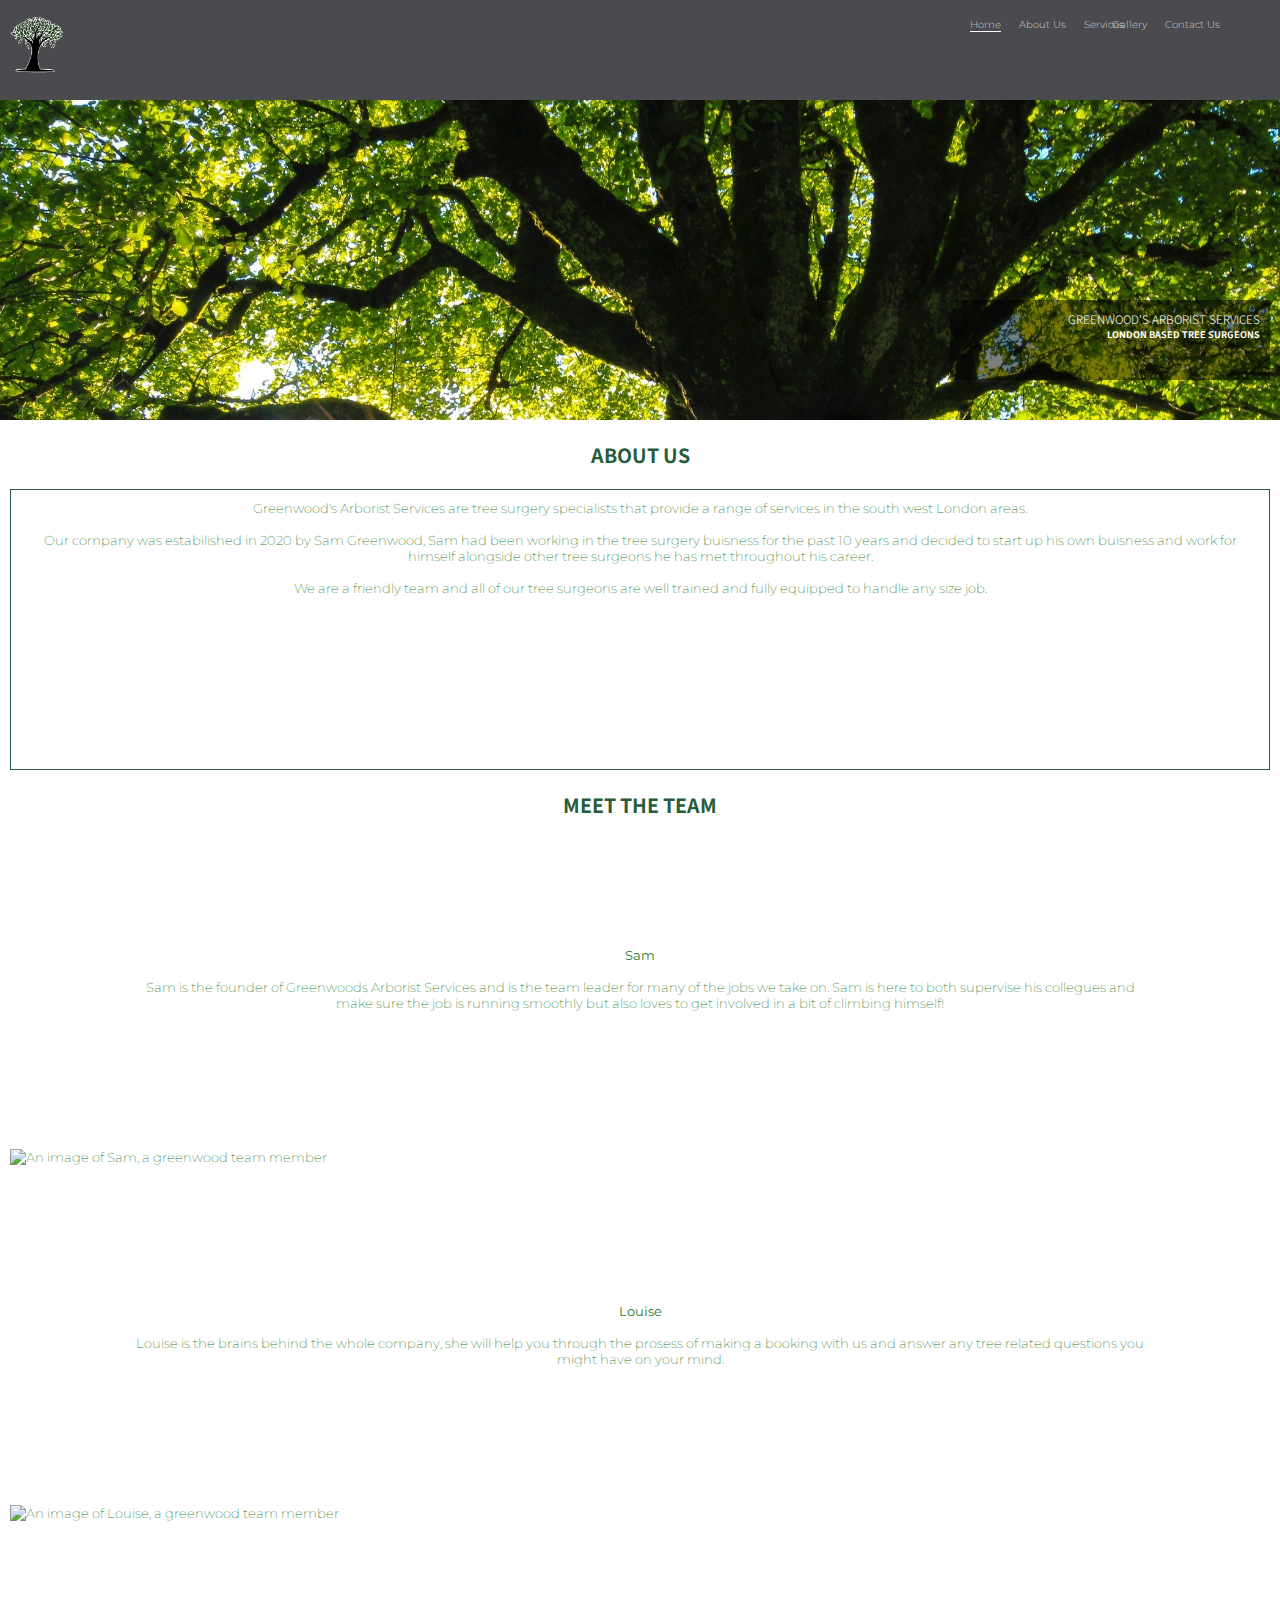
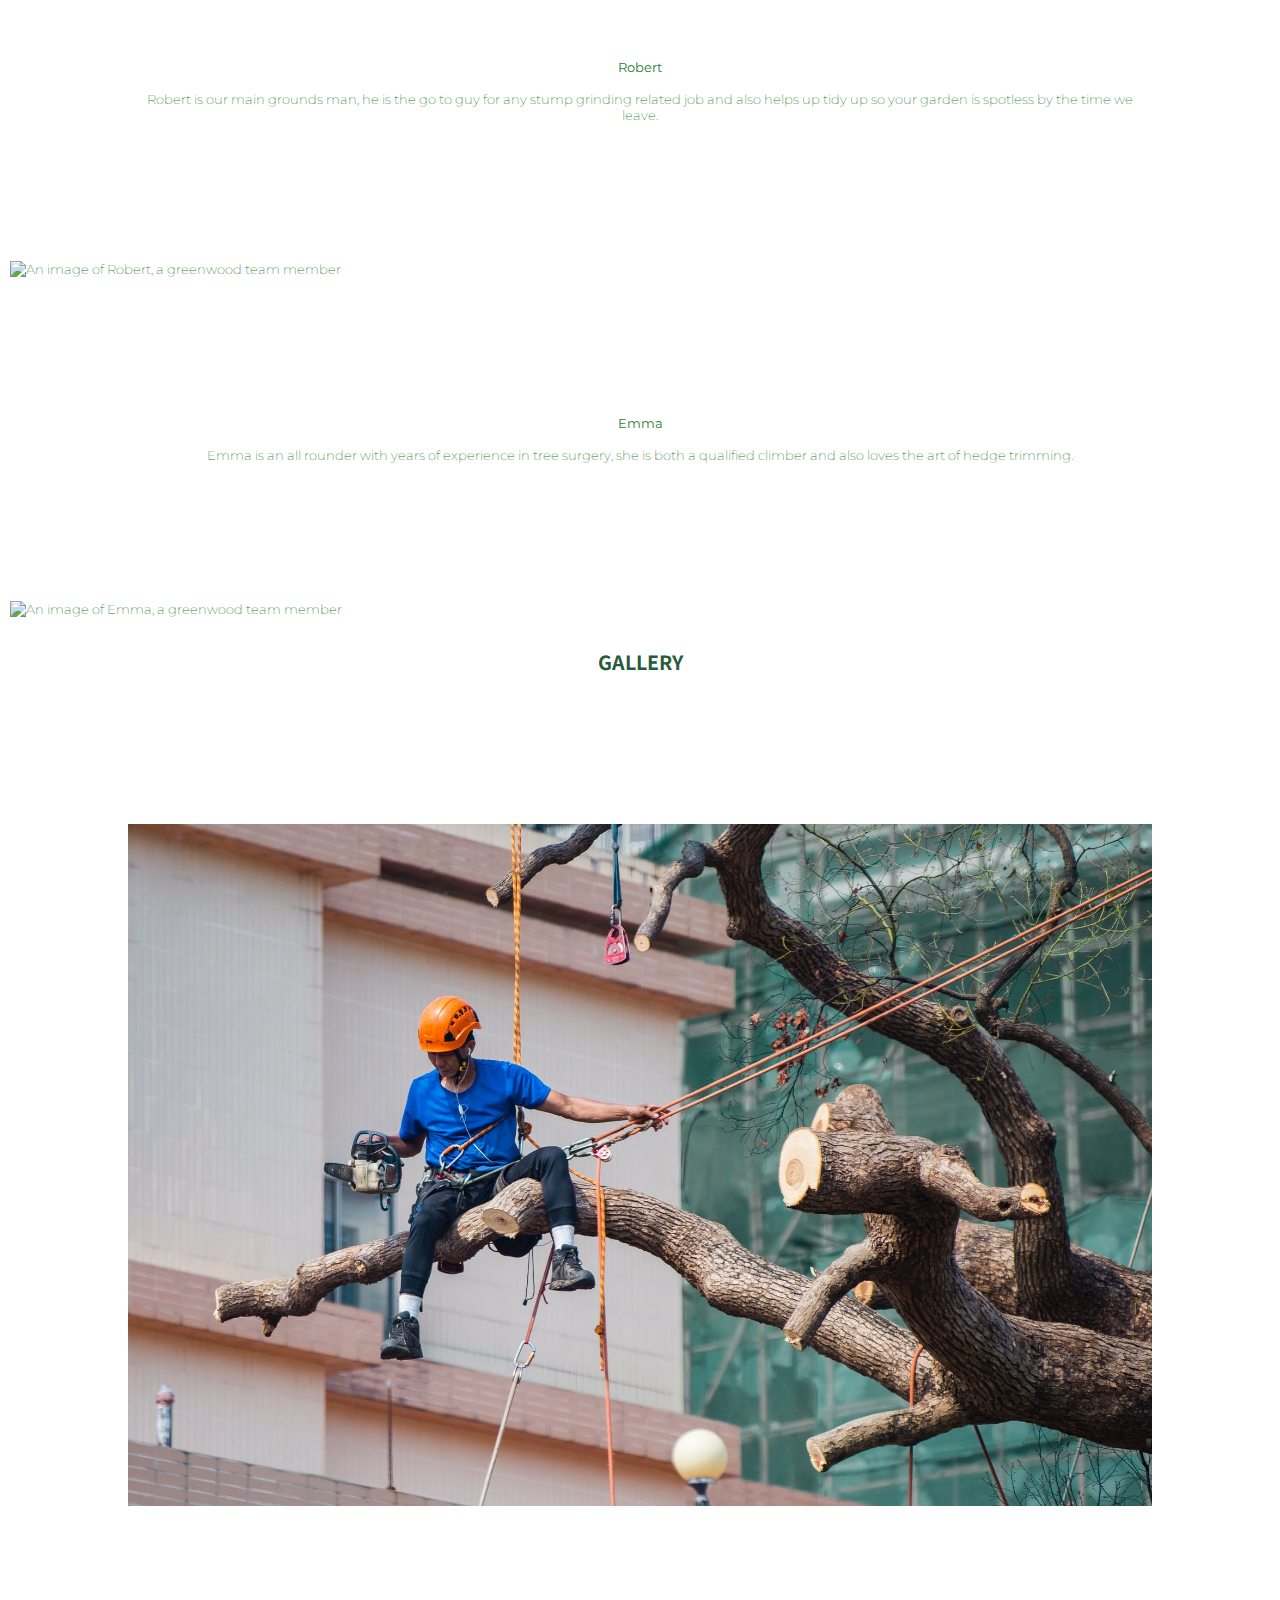
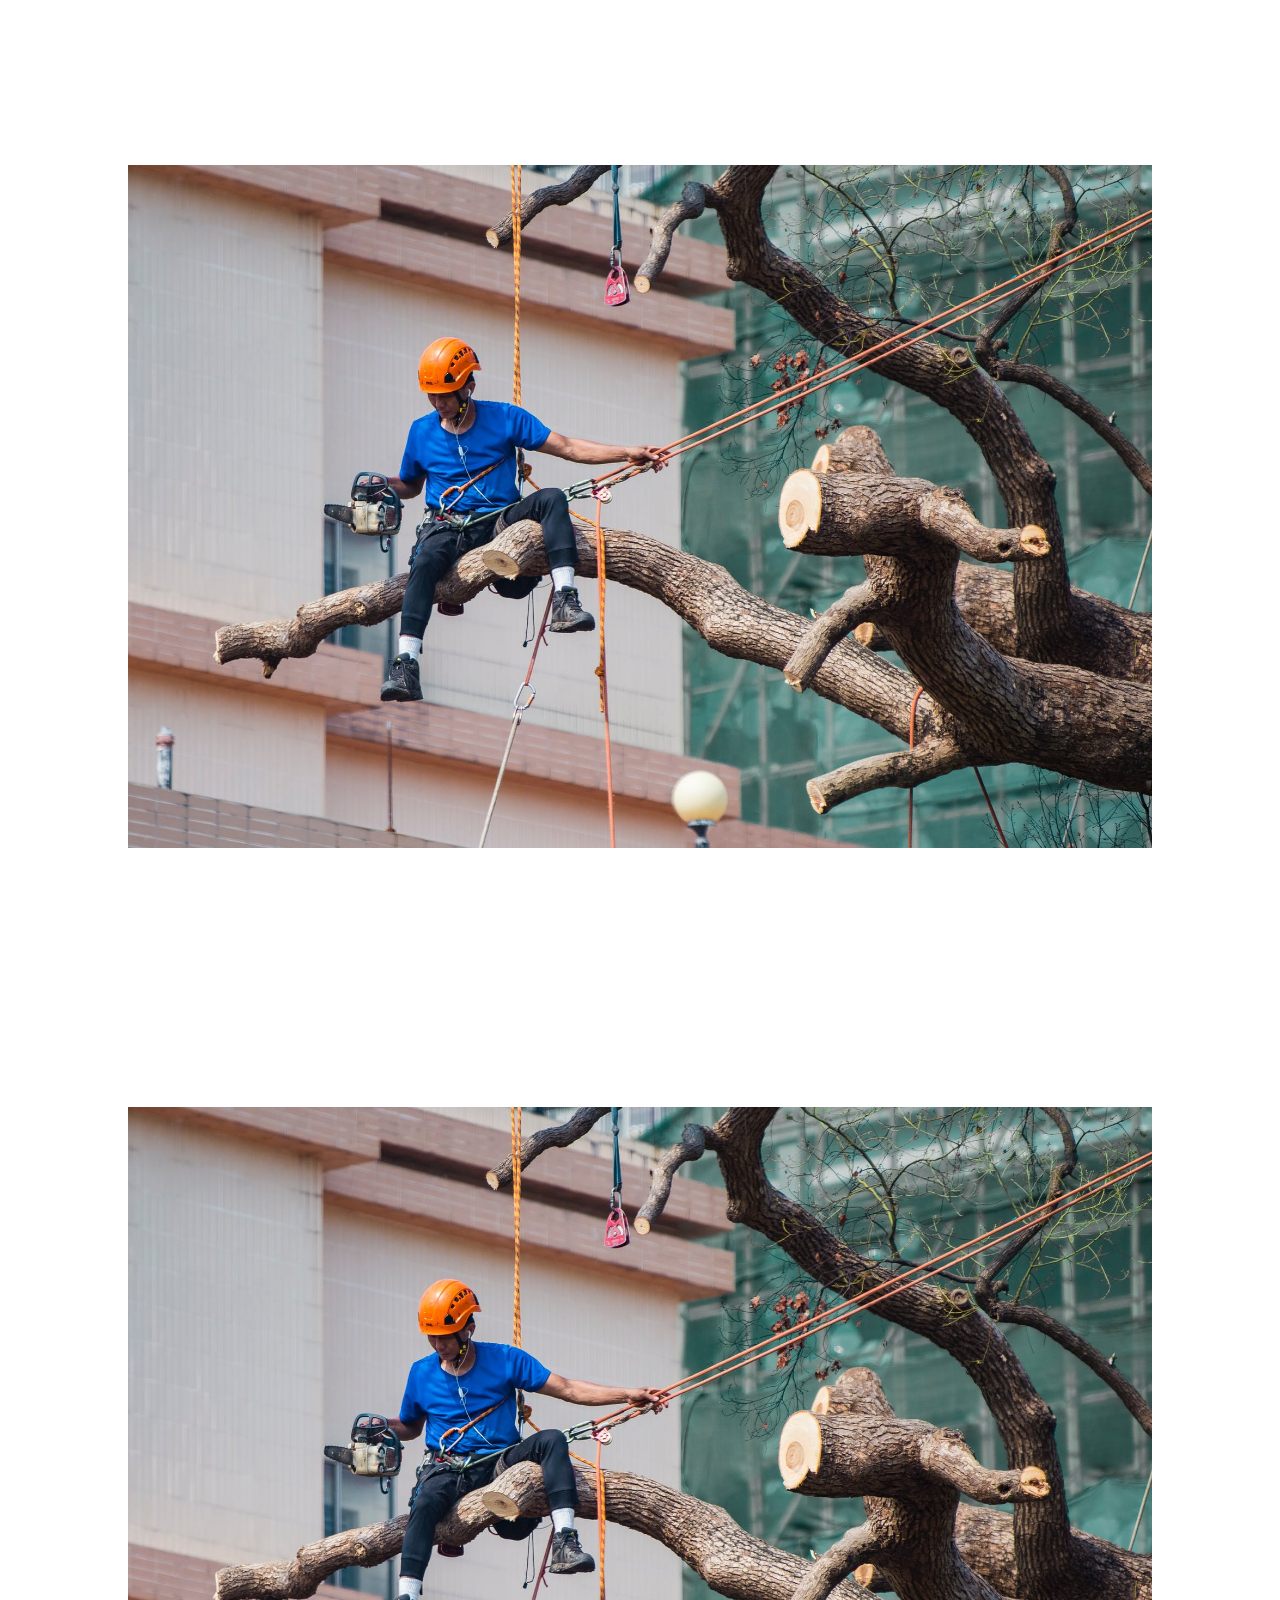
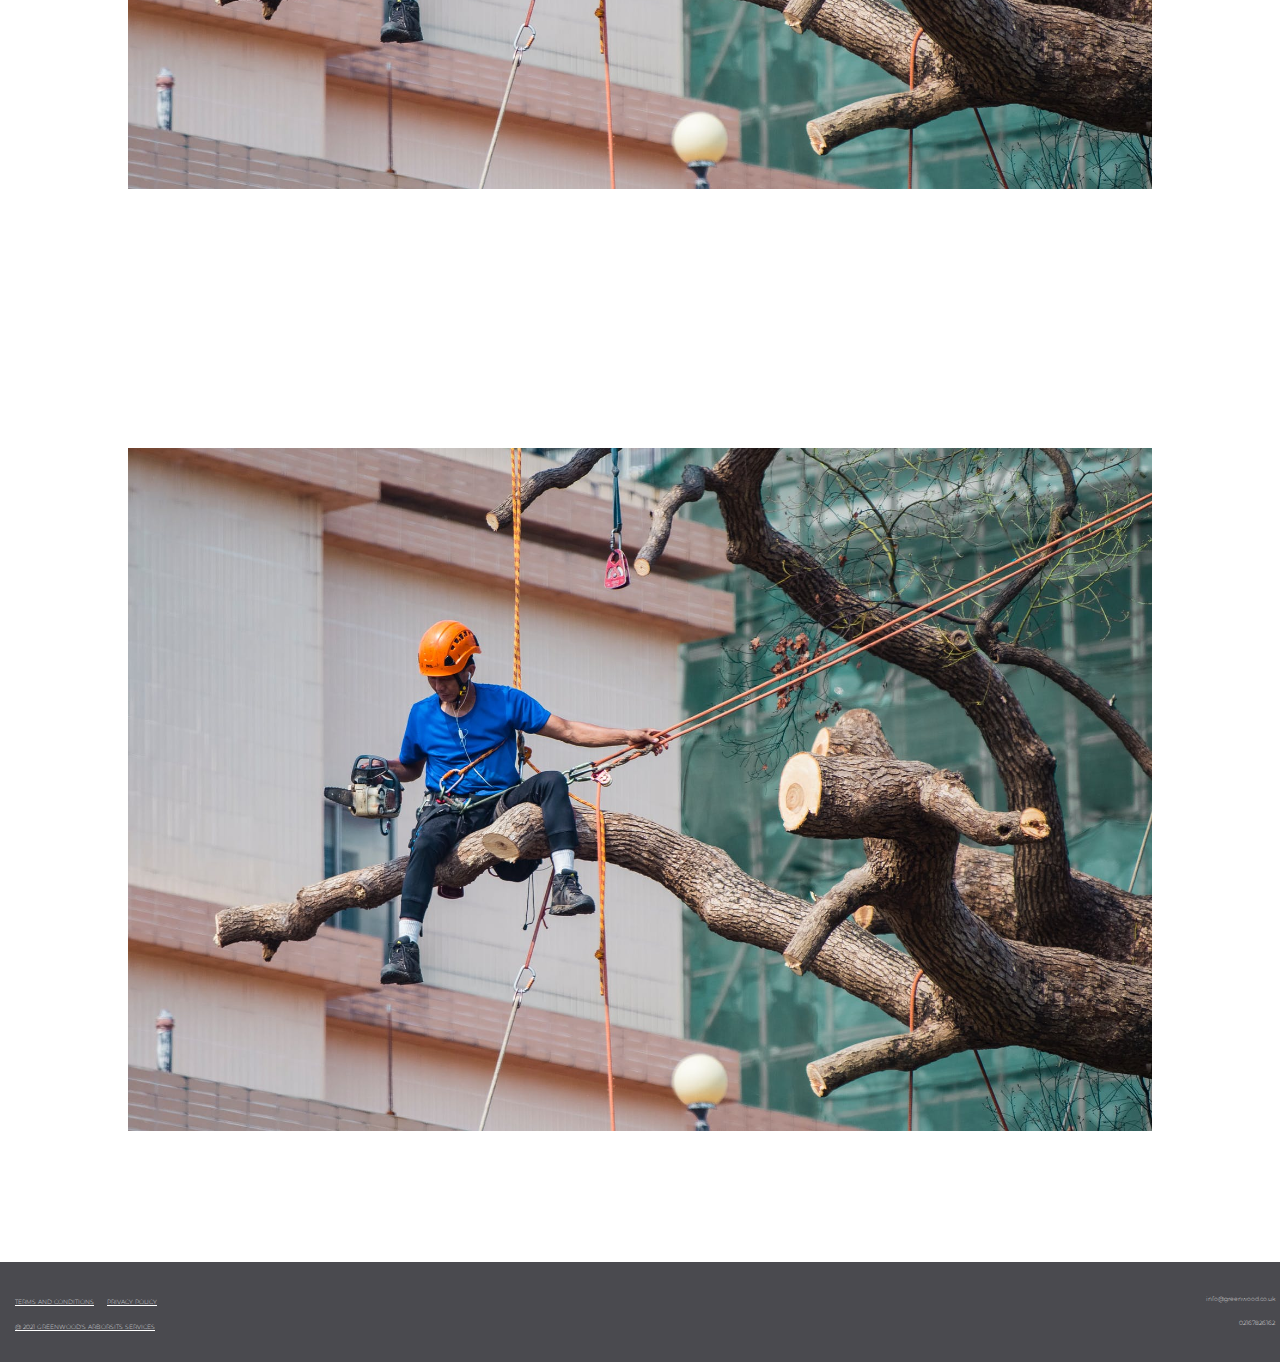
==== index.html @ 997e7e8b "Add team members paragraphs" ====
<!DOCTYPE html>
<html lang="en">

<head>
    <meta charset="UTF-8">
    <meta http-equiv="X-UA-Compatible" content="IE=edge">
    <meta name="viewport" content="width=device-width, initial-scale=1.0">
    <meta name="description" content="Greenwood's arborist services, London based tree surgeons">
    <meta name="keywords" content="Greenwood's arborist services, Tree surgeons, London, England">

    <link rel="stylesheet" href="assets/css/style.css">
    <title>Greenwood's Arborist Services</title>
</head>

<body>

    <header>

        <a href="index.html">
            <img id="logo" src="assets/images/greenwood-logo.png" alt="Greenwood's Arborist Services Logo">
            </a>
    
            <nav>
                <ul>
                    <li>
                        <a href="index.html" class="active"> Home </a>
                    </li>
                    <li>
                        <a href="#about"> About Us </a>
                    </li>
                    <li>
                        <a href="services.html"> Services </a>
                    </li>
                    <li class="line-two">
                        <a href="#gallery"> Gallery </a>
                    </li>
                    <li class="line-two">
                        <a href="contact-us.html"> Contact Us </a>
                    </li>
                </ul>
            </nav>

    </header>
        
    <section id="main-tree-outer">
        
        <div id="main-tree"></div>
           
        <div id="cover-text">
            <h2>Greenwood's Arborist Services</h2>
             <h3>London Based Tree Surgeons</h3>
         </div>
            
    </section>
    
    <section id="about">
        <h2>About Us</h2>
        <div id="about-us">
            <p> 
                Greenwood's Arborist Services are tree surgery specialists that 
                provide a range of services in the south west London areas.
                <br>
                <br>
                Our company was estabilished in 2020 by Sam Greenwood, Sam had been 
                working in the tree surgery buisness for the past 10 years and decided to 
                start up his own buisness and work for himself alongside other tree surgeons 
                he has met throughout his career.
                <br>
                <br>
                We are a friendly team and all of our tree surgeons are well trained and 
                fully equipped to handle any size job.
            </p>
            <p>
                <iframe src="https://www.google.com/maps/embed?pb=!1m18!1m12!1m3!1d79558.65591680276!2d-0.36137773765923076!3d51.45433745845295!2m3!1f0!2f0!3f0!3m2!1i1024!2i768!4f13.1!3m3!1m2!1s0x48760b88237c5027%3A0xa9a7de1ab1d56e58!2sRichmond!5e0!3m2!1sen!2suk!4v1626288056469!5m2!1sen!2suk" 
                 height="150" style="border:0;" allowfullscreen="" loading="lazy"></iframe>
            </p>
 
        </div>
    </section>

    <section id="meet-the-team">

        <h2> Meet The Team</h2>

        <div id="sam"> 

            <p> <strong>Sam</strong>
                <br>
                <br>
                Sam is the founder of Greenwoods Arborist Services and is the team leader
                for many of the jobs we take on. Sam is here to both supervise his collegues 
                and make sure the job is running smoothly but also loves to get involved in 
                a bit of climbing himself! </p>
                
                <img src="assets/images/sam.jpg" alt="An image of Sam, a greenwood team member">
        </div>

        <div id="louise"> 

            <p><strong>Louise</strong>
                <br>
                <br>
                Louise is the brains behind the whole company, she will help you through the 
                prosess of making a booking with us and answer any tree related questions you 
                might have on your mind.
            </p> 
                
                <img src="assets/images/louise.jpg" alt="An image of Louise, a greenwood team member">
        </div>

        <div id="robert"> 

            <p> <strong>Robert</strong>
                <br>
                <br>
                Robert is our main grounds man, he is the go to guy for any stump grinding related job 
                and also helps up tidy up so your garden is spotless by the time we leave.
             </p>

             <img src="assets/images/robert.jpg" alt="An image of Robert, a greenwood team member">
        </div>

        <div id="emma"> 

            <p> <strong>Emma</strong>
                <br>
                <br>
                Emma is an all rounder with years of experience in tree surgery,
                she is both a qualified climber and also loves the art 
                of hedge trimming.
            </p> 
                
                <img src="assets/images/emma.jpg" alt="An image of Emma, a greenwood team member">
        </div>
       
    </section>

    <section id="gallery">
         
        <h2> Gallery </h2>

        <div>
            <img src="assets/images/tree-surgeon-1.jpeg" alt="Image of .....">
        </div>

        <div>
            <img src="assets/images/tree-surgeon-1.jpeg" alt="Image of .....">
        </div>

        <div>
            <img src="assets/images/tree-surgeon-1.jpeg" alt="Image of .....">
        </div>

        <div>
            <img src="assets/images/tree-surgeon-1.jpeg" alt="Image of .....">
        </div>
        
    </section>

    <footer>
        <div id="docs">

            <ul>
                <li>
                    <a href="#" target="_blank" rel="noopener" aria-label="See our terms and 
                    conditions (opens in new tab)">TERMS AND CONDITIONS</a>
                </li>
    
                <li> 
                    <a href="#" target="_blank" rel="noopener" aria-label="See our terms and 
                    conditions (opens in new tab)">PRIVACY POLICY</a>
                </li>
            </ul>
<br>
            <ul>
                <li>
                    <a href="#" target="_blank" rel="noopener" aria-label="See our terms and 
                    conditions (opens in new tab)">@ 2021 GREENWOOD'S ARBORSITS SERVICES</a>
                </li>
            </ul>

        </div>

        <div id="f-contact">
           
            <p id="femail"><i class="far fa-envelope"></i>info@greenwood.co.uk</p>
            <br>
            <br>
            <p id="fnumber"><i class="fas fa-phone-alt"></i>02167826162</p>

        </div>
        
    </footer>
 
    <!-- font awesome script -->
    <script src="https://kit.fontawesome.com/b62f6ec01c.js" crossorigin="anonymous"></script>
    
</body>
</html>
---- assets/css/style.css ----
@import url('https://fonts.googleapis.com/css2?family=Montserrat&family=Noto+Sans+KR:wght@300&display=swap');

* {
    margin: 0;
    padding: 0;
    border: none;
}

header {
    height: 100px;
    background-color: #4a4a4f;
}

body {
    font-family: 'Montserrat', sans-serif;
    font-weight: 200;
    color: #2C7E32;
    font-size: small;
}

/* headings and logo */

h1, h2 {
    font-family: 'Noto Sans KR', sans-serif;
    color: #275c3b;
    text-transform: uppercase;
}

#logo {
    float: left;
    height: 60px;
    margin: 0;
    padding: 15px 0px 15px 10px;
}

/* navagation links */

nav ul {
    list-style: none;
    text-align: right;
    padding-right: 30px;
    margin: 0;
}

nav li {
    font-size: x-small;
    line-height: 50px;
    height: 50px;
    display: inline-block;
    margin-left: 15px;
}

.line-two {
    position:relative;
    right:30px;
}

nav a {
    text-decoration: none;
    color: white;
}

nav a:hover {
    border-bottom: 1px solid  #fafafa;
}

.active {
    border-bottom: 1px solid #fafafa;
}

/* Main tree image */


#main-tree-outer {
    height: 320px;
    width: 100%;
    overflow: hidden;
    position: relative;
}

#cover-text, #cover-text h2 {
    color: white;
    font-weight: 300;
}

#main-tree {
    height: 320px;
    width: 100%;
    background: url('../images/home-page.jpg') center center / cover no-repeat fixed;
}

#cover-text {
    font-size: 60%;
    font-family: 'Noto Sans KR', sans-serif;
    text-transform: uppercase;
    font-weight: 300;
    text-align: right;

    width: 300px;
    height: 60px;

    padding: 10px;

    background:rgba(0,0,0, 0.5);

    bottom: 40px;
    right: 10px;

    position:absolute;
}

/* About us */

#about h2 {
    text-align: center;
    margin:20px;
}

#about-us{
    border: 1px solid #275c3b;
    padding: 10px;
    margin: 10px;
}

#about-us p {
    text-align: center;
}

#about-us img {
    margin: 50px;
}

#about-us iframe {
    width: 90%;
    padding-top: 10px;
}

/* Meet the team */

#meet-the-team h2 {
    text-align: center;
    margin-top: 20px;
}

#meet-the-team img {
    width: 80%;
    margin: 10px;
}

#meet-the-team p {
    width: 80%;
    margin: 10%;
    text-align: center;
}

/* Gallery */

#gallery h2 {
    text-align: center;
    margin: 20px;
}

#gallery img{
    width: 80%;
    margin: 10%;
}

/* services */

#services h2 {
    text-align: center;
    margin:50px;
}

#services img {
    width: 80%;
    margin: 10%;
}

#services p {
    width: 80%;
    margin: 10%;
    text-align: center;
}

.service {
    border-bottom: 1px solid #275c3b;
}

.service strong {
    color: #275c3b;
}

/* Contact Us */

#contact-us {
    text-align: center;
    width: 80%;
    margin: 10%;
}

#contact-us h2 {
    text-align: center;
    margin:50px;
}

#contact-info {
    border: 1px solid  #275c3b;
    padding: 20px 10px;
    margin: 30px;
    text-align: left;
}


/* Form */

#form {
    width: 80%;
    text-align: center;
    margin: 10%;
    padding: 0;
}

::placeholder { 
    color: black;
    position:absolute;
    top:1px;
}

#name, #email {
    width: 48%;
    display: inline-block;
    border: 1px solid #275c3b;
    margin-bottom: 5px;
}

#number, #address {
    border: 1px solid #275c3b;
    width: 98%;
    margin-bottom: 5px;
}

#description {
    border: 1px solid #275c3b;
    width: 98%;
    height: 80px;
}

#submit {
    border: 1px solid #275c3b;
    border-radius: 10%;
    margin-top: 10px;
}

.form-input:hover {
    background-color: #62B374;
}

/* opening times */

#times {
    text-align: center;
    margin:50px;
}

#times h2 {
    margin-bottom: 20px;
}

/* Footer */

footer {
    height: 100px;
    background-color: #4a4a4f;
}

footer ul {
    list-style: none;
    text-align: left;
    padding:0px;
    margin: 0;
    display:inline-block;
    clear:right;
    position: relative;
    bottom: 10px;
    left: 10px;
    font-size: small;
}

footer li {
    font-size: 40%;
    line-height: 30px;
    height: 5px;
    display: inline-block;
    margin: 5px;
    position: relative;
    top: 30px;
}

footer a {
    color: white;
}

#f-contact {
    color: white;
    width: 40%;
    font-size: 45%;
    
    float: right;
    position: relative;
    bottom: 17px;
    text-align: right;
    margin-right: 5px;
}

#f-contact i {
    padding: 0 10px;
}
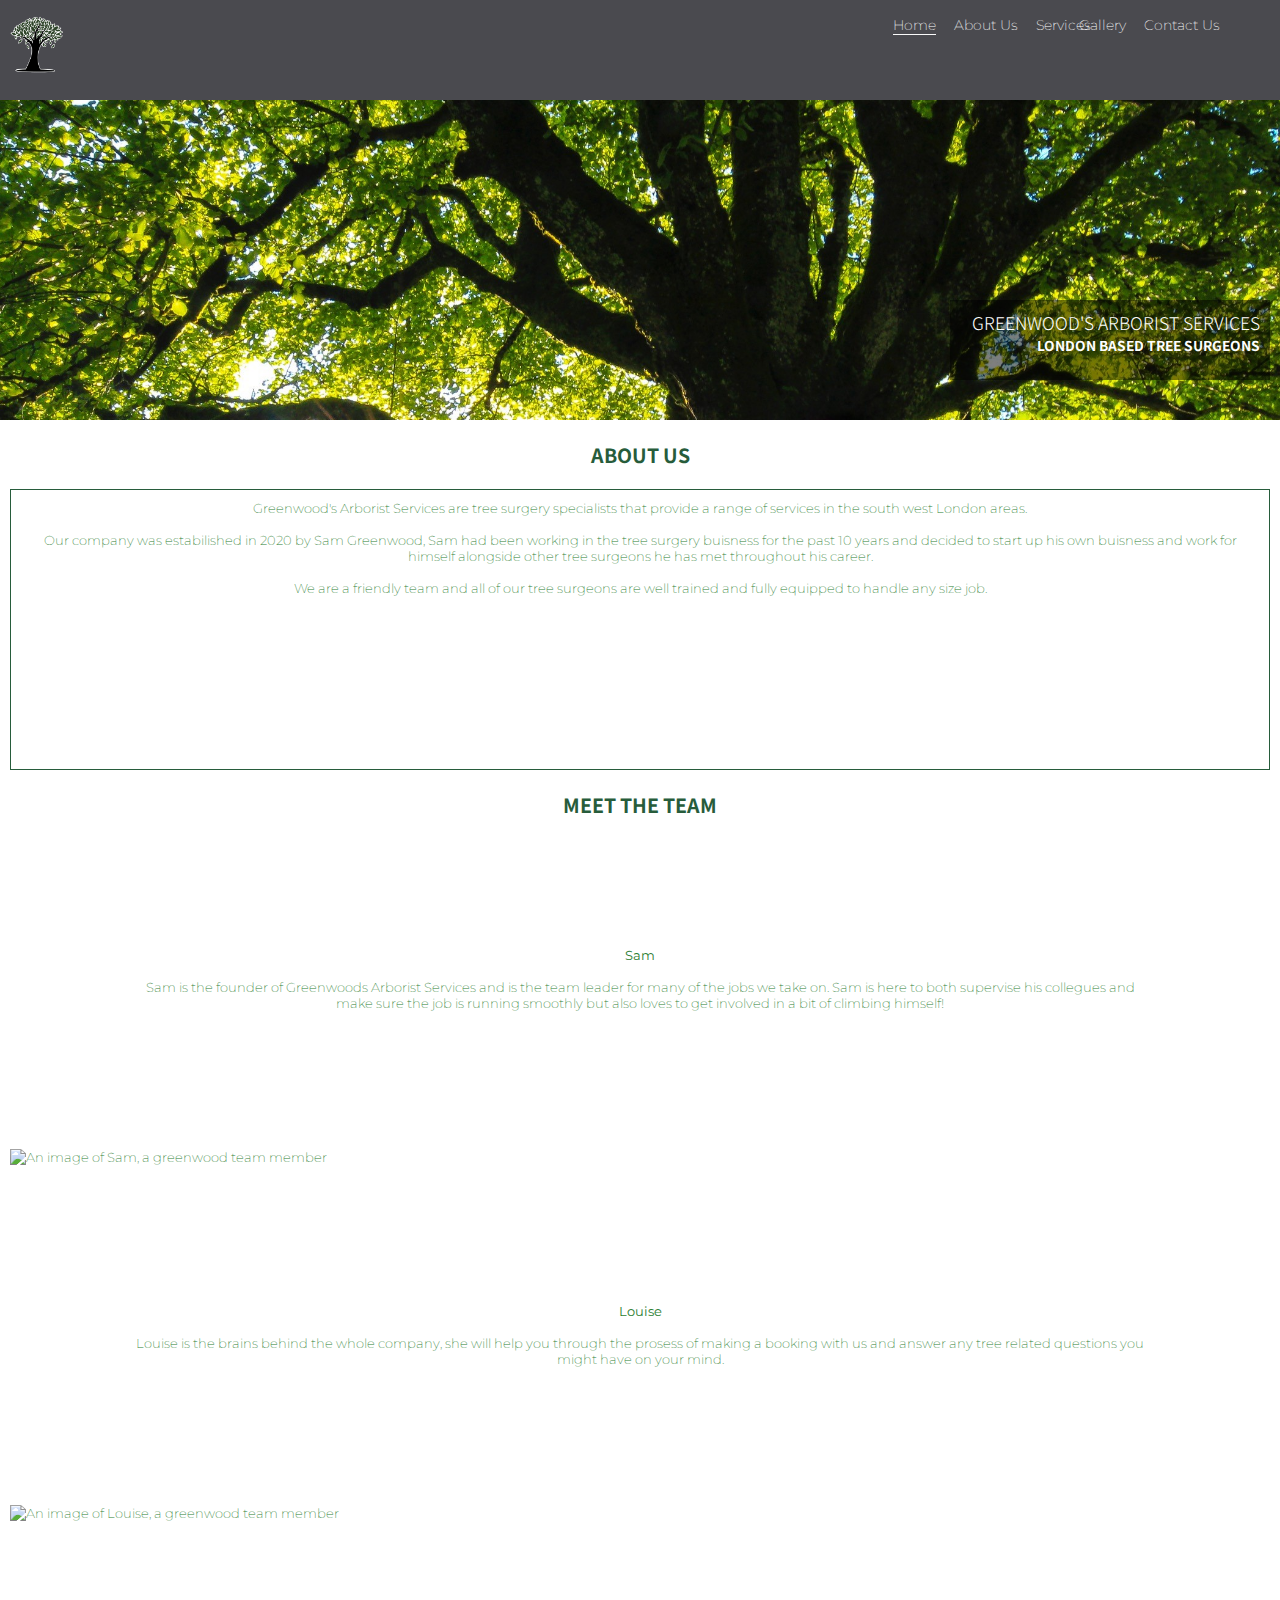
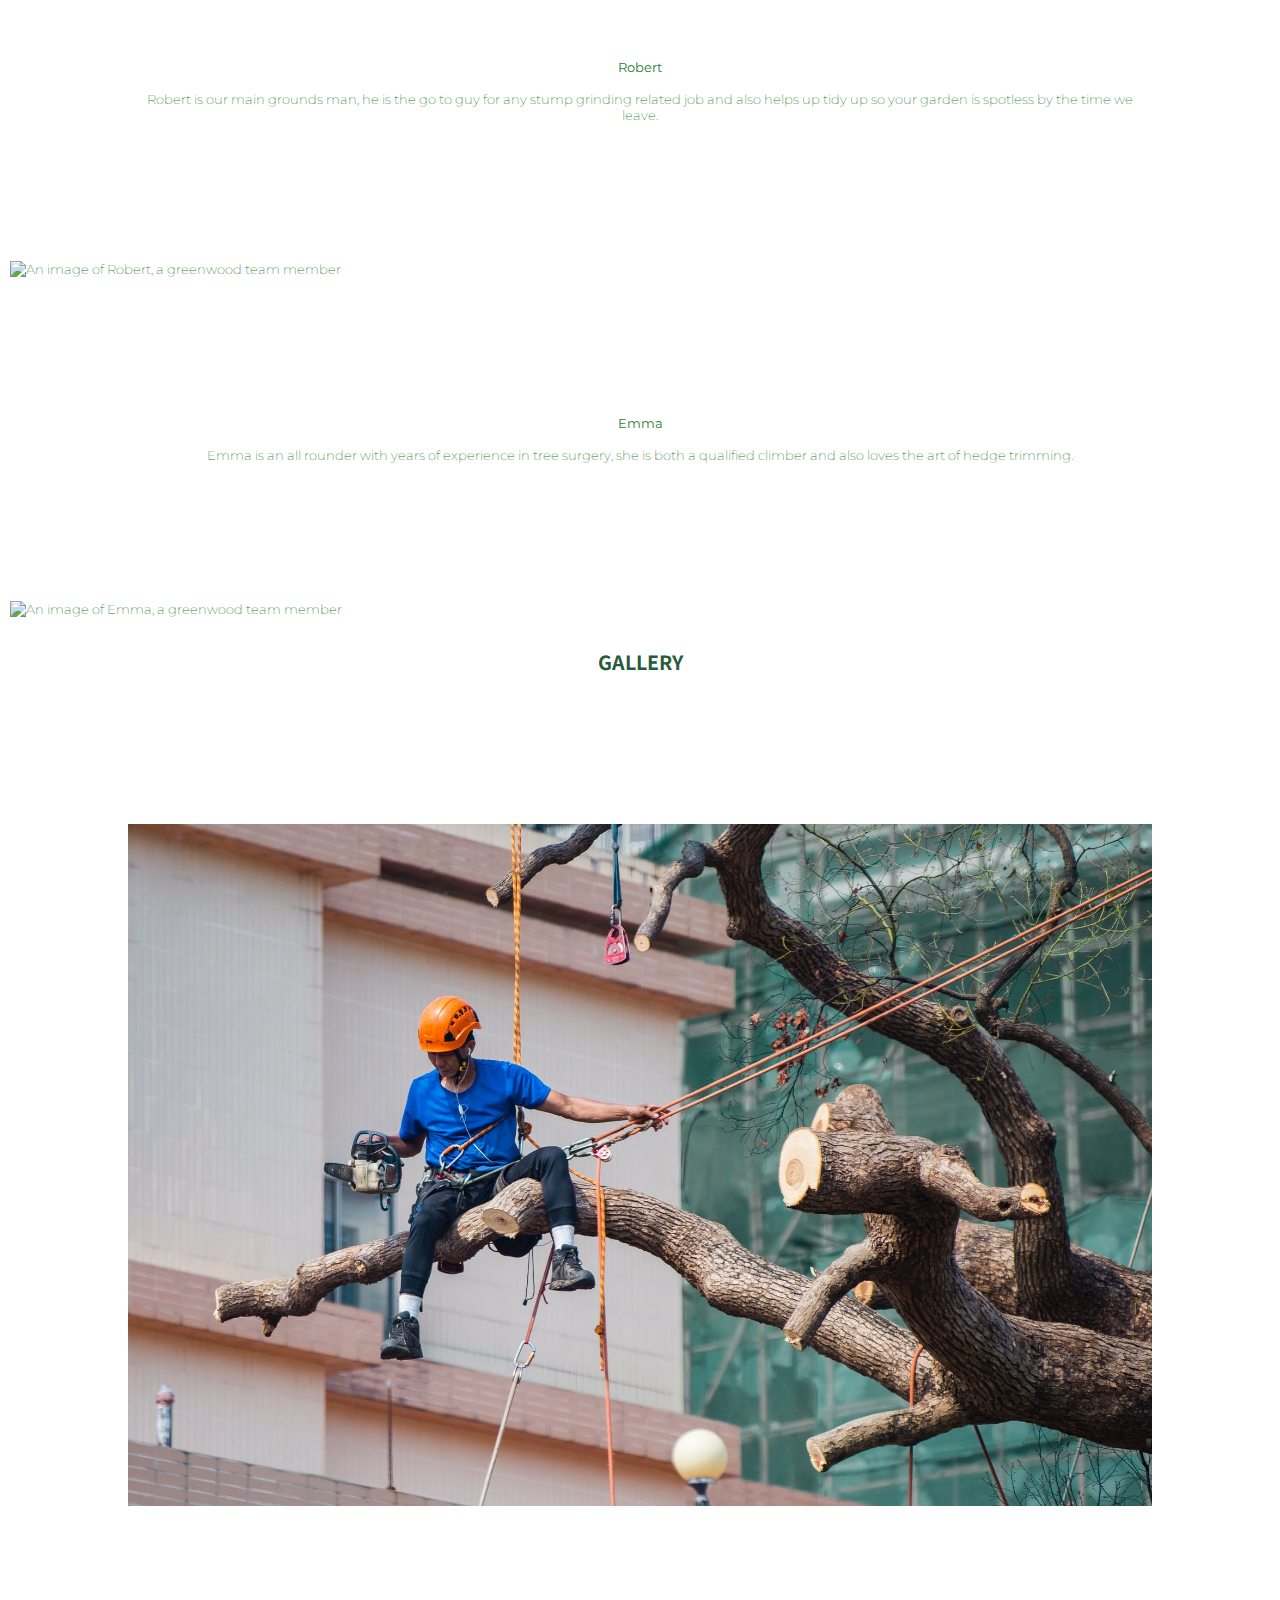
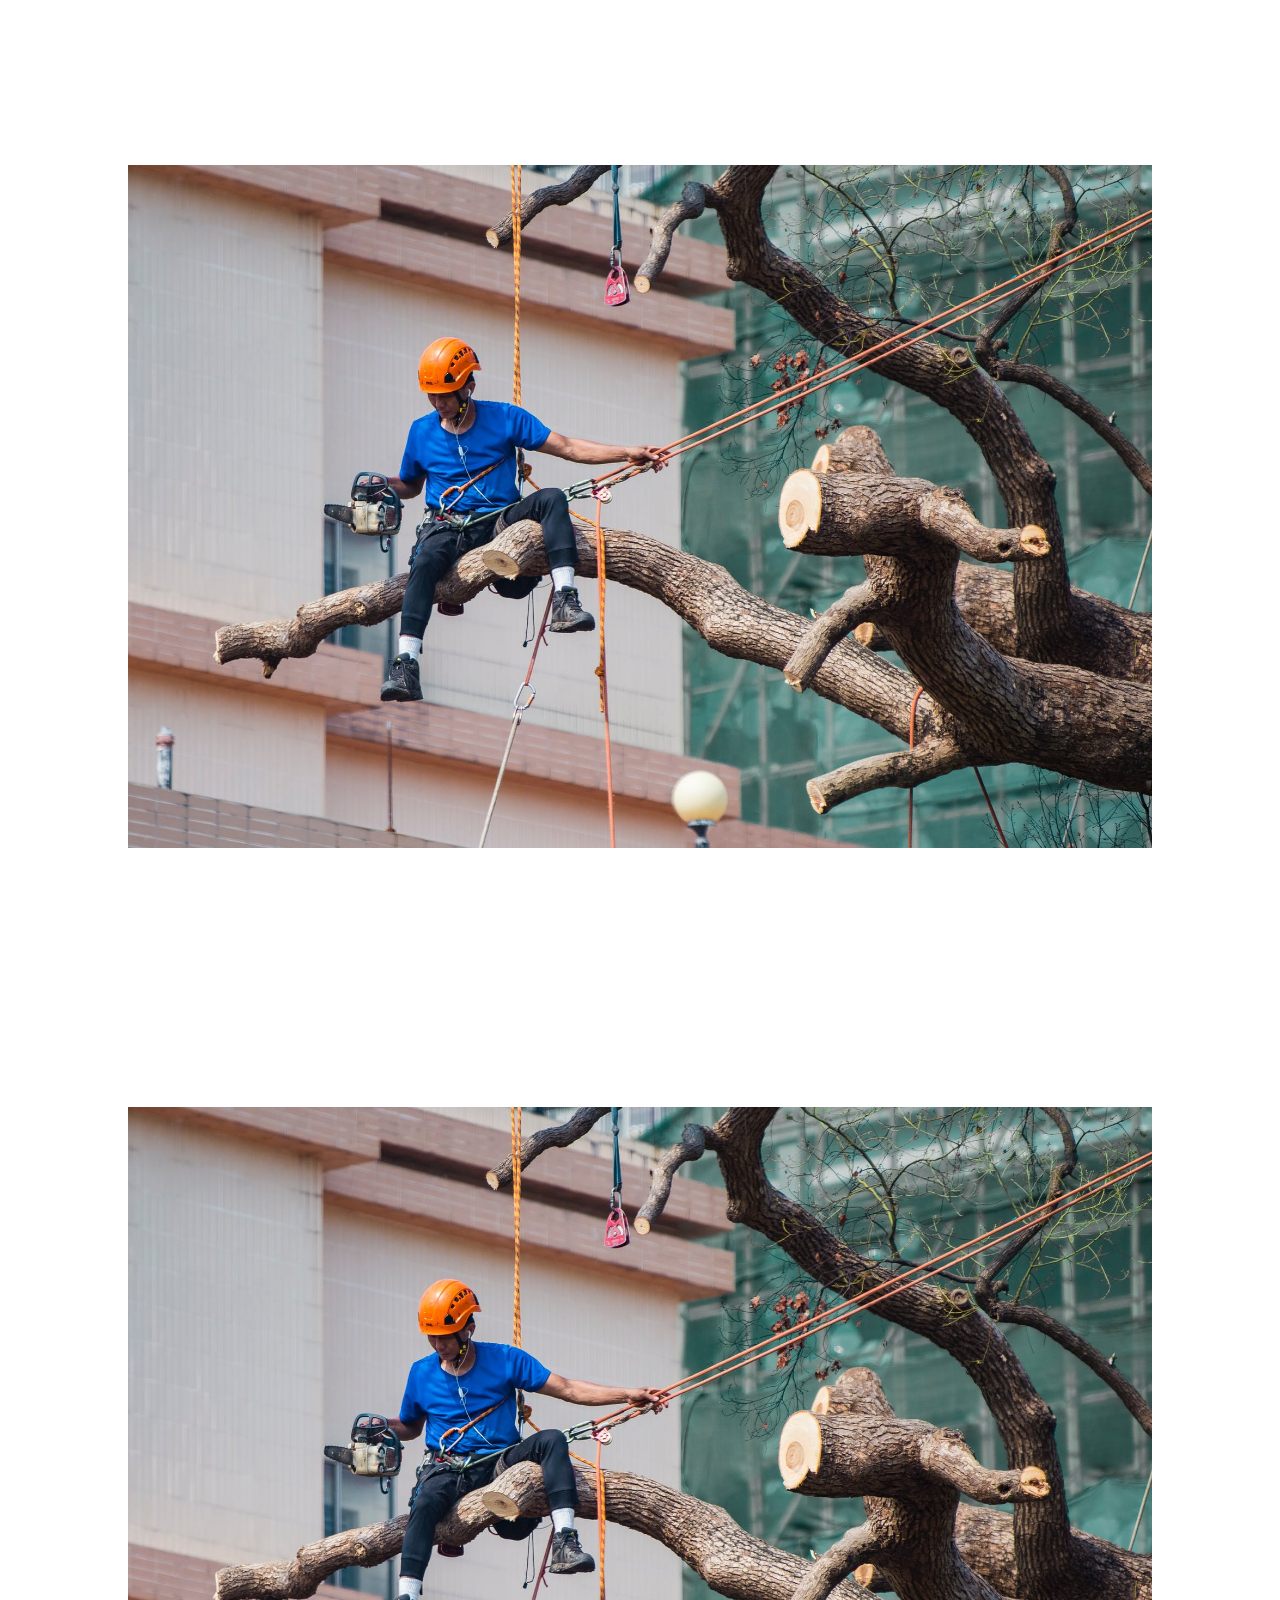
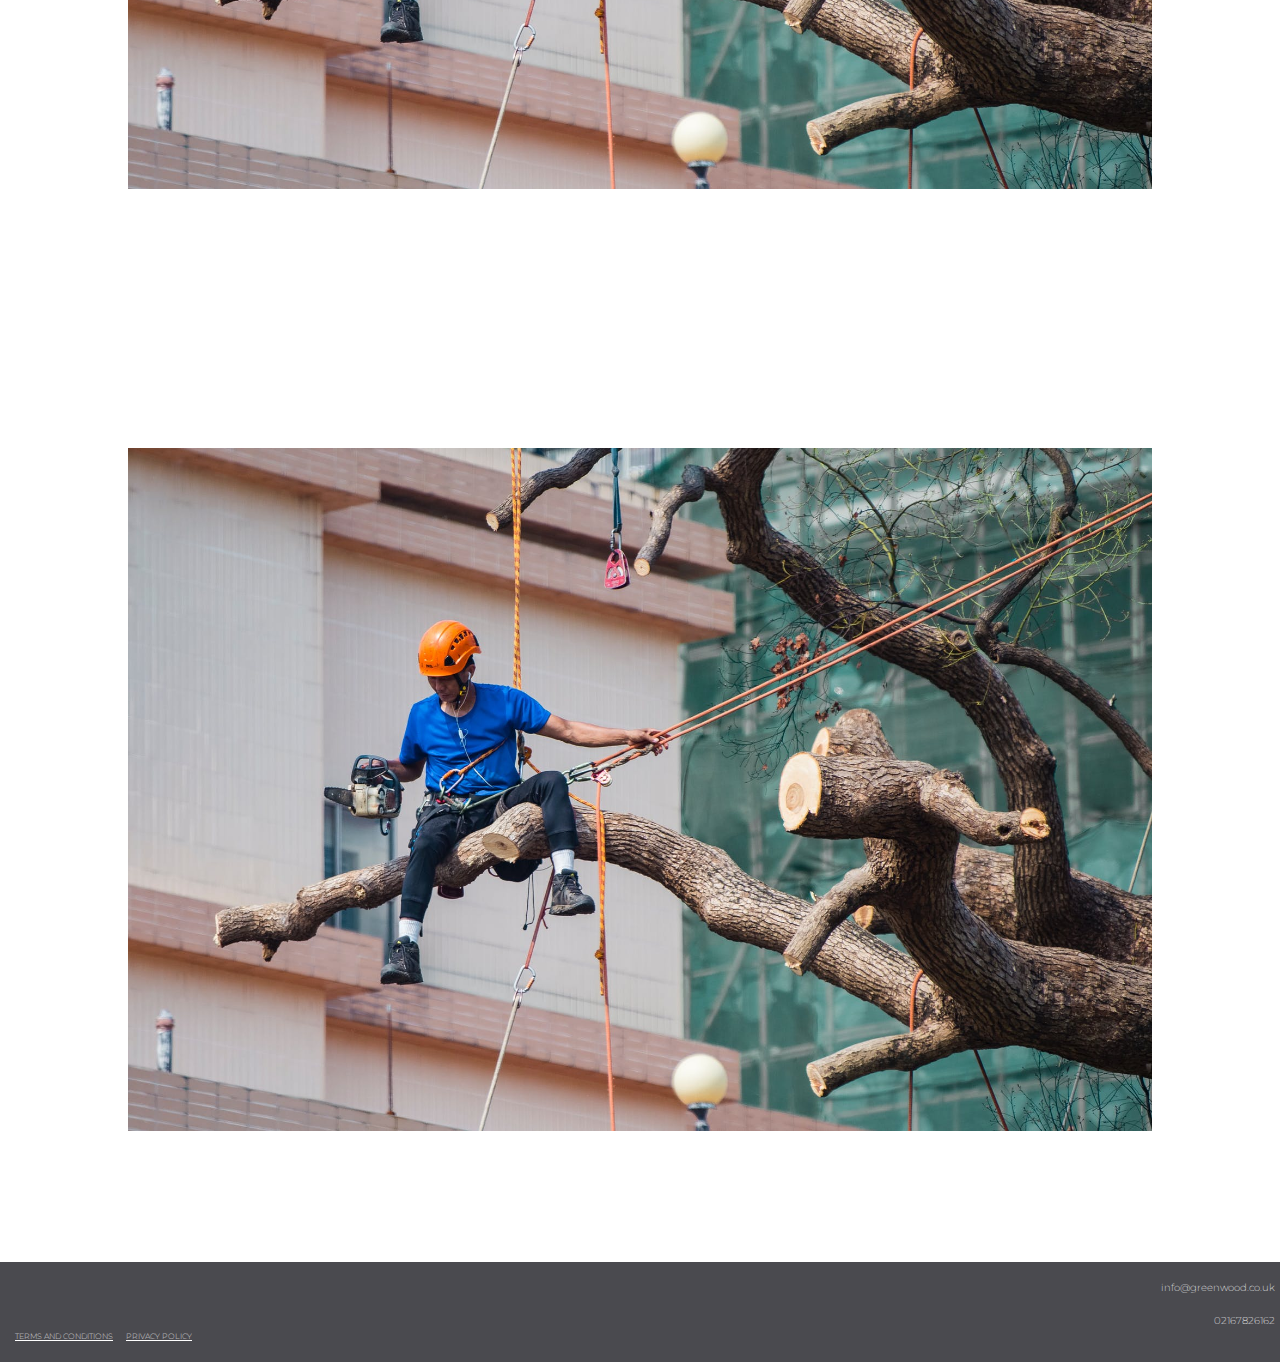
==== commit 7ccc99ee: "Add social media icons and links" ====
--- a/index.html
+++ b/index.html
@@ -158,24 +158,28 @@
     </section>
 
     <footer>
+
+        <div id="social">
+
+            <ul>
+                <li><a href="https://www.facebook.com" target="_blank" rel="noopener" aria-label="Link to our facebook page (opens in new tab)"><i class="fab fa-facebook-square"></i></a></li>
+                <li><a href="https://www.youtube.com" target="_blank" rel="noopener" aria-label="Link to our youtube page (opens in new tab)"><i class="fab fa-youtube-square"></i></a></li>
+                <li><a href="https://www.instagram.com" target="_blank" rel="noopener" aria-label="Link to our instagram page (opens in new tab)"> <i class="fab fa-instagram-square"></i></a></li>
+            </ul>
+
+        </div>
+
         <div id="docs">
 
             <ul>
                 <li>
-                    <a href="#" target="_blank" rel="noopener" aria-label="See our terms and 
+                    <a href="index.html" target="_blank" rel="noopener" aria-label="See our terms and 
                     conditions (opens in new tab)">TERMS AND CONDITIONS</a>
                 </li>
     
                 <li> 
-                    <a href="#" target="_blank" rel="noopener" aria-label="See our terms and 
+                    <a href="index.html" target="_blank" rel="noopener" aria-label="See our terms and 
                     conditions (opens in new tab)">PRIVACY POLICY</a>
-                </li>
-            </ul>
-<br>
-            <ul>
-                <li>
-                    <a href="#" target="_blank" rel="noopener" aria-label="See our terms and 
-                    conditions (opens in new tab)">@ 2021 GREENWOOD'S ARBORSITS SERVICES</a>
                 </li>
             </ul>
 
--- a/assets/css/style.css
+++ b/assets/css/style.css
@@ -43,7 +43,7 @@
 }
 
 nav li {
-    font-size: x-small;
+    font-size: 14px;
     line-height: 50px;
     height: 50px;
     display: inline-block;
@@ -90,7 +90,7 @@
 }
 
 #cover-text {
-    font-size: 60%;
+    font-size: 90%;
     font-family: 'Noto Sans KR', sans-serif;
     text-transform: uppercase;
     font-weight: 300;
@@ -253,7 +253,9 @@
 }
 
 .form-input:hover {
-    background-color: #62B374;
+    background-color: #275c3b;
+    color: #fafafa;
+    border: 1px solid #000;
 }
 
 /* opening times */
@@ -288,7 +290,7 @@
 }
 
 footer li {
-    font-size: 40%;
+    font-size: 60%;
     line-height: 30px;
     height: 5px;
     display: inline-block;
@@ -303,16 +305,24 @@
 
 #f-contact {
     color: white;
-    width: 40%;
-    font-size: 45%;
+    width: 50%;
+    font-size: 75%;
     
     float: right;
-    position: relative;
-    bottom: 17px;
     text-align: right;
     margin-right: 5px;
+
+    position: relative;
+    bottom: 40px;
 }
 
 #f-contact i {
     padding: 0 10px;
 }
+
+#social i {
+    font-size: 400%;
+    position: relative;
+    bottom: 10px;
+    margin-right:20px;
+}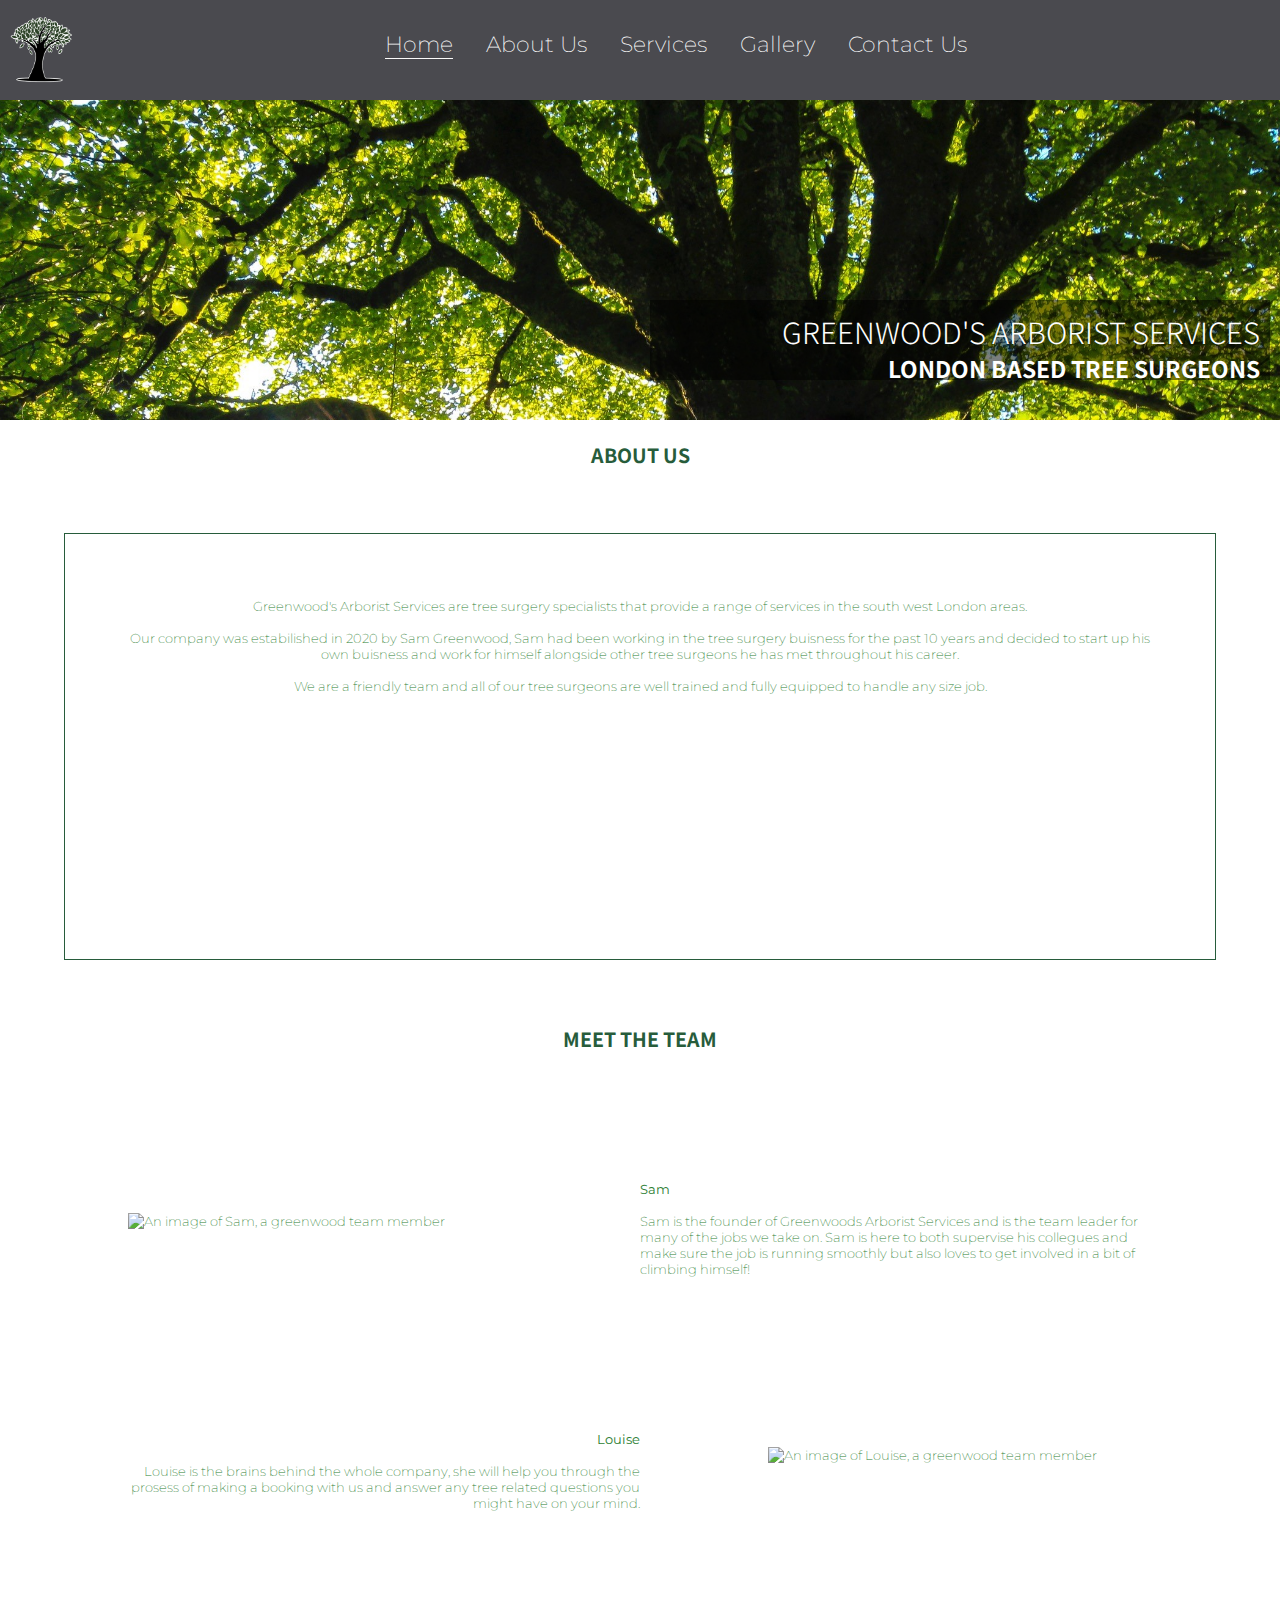
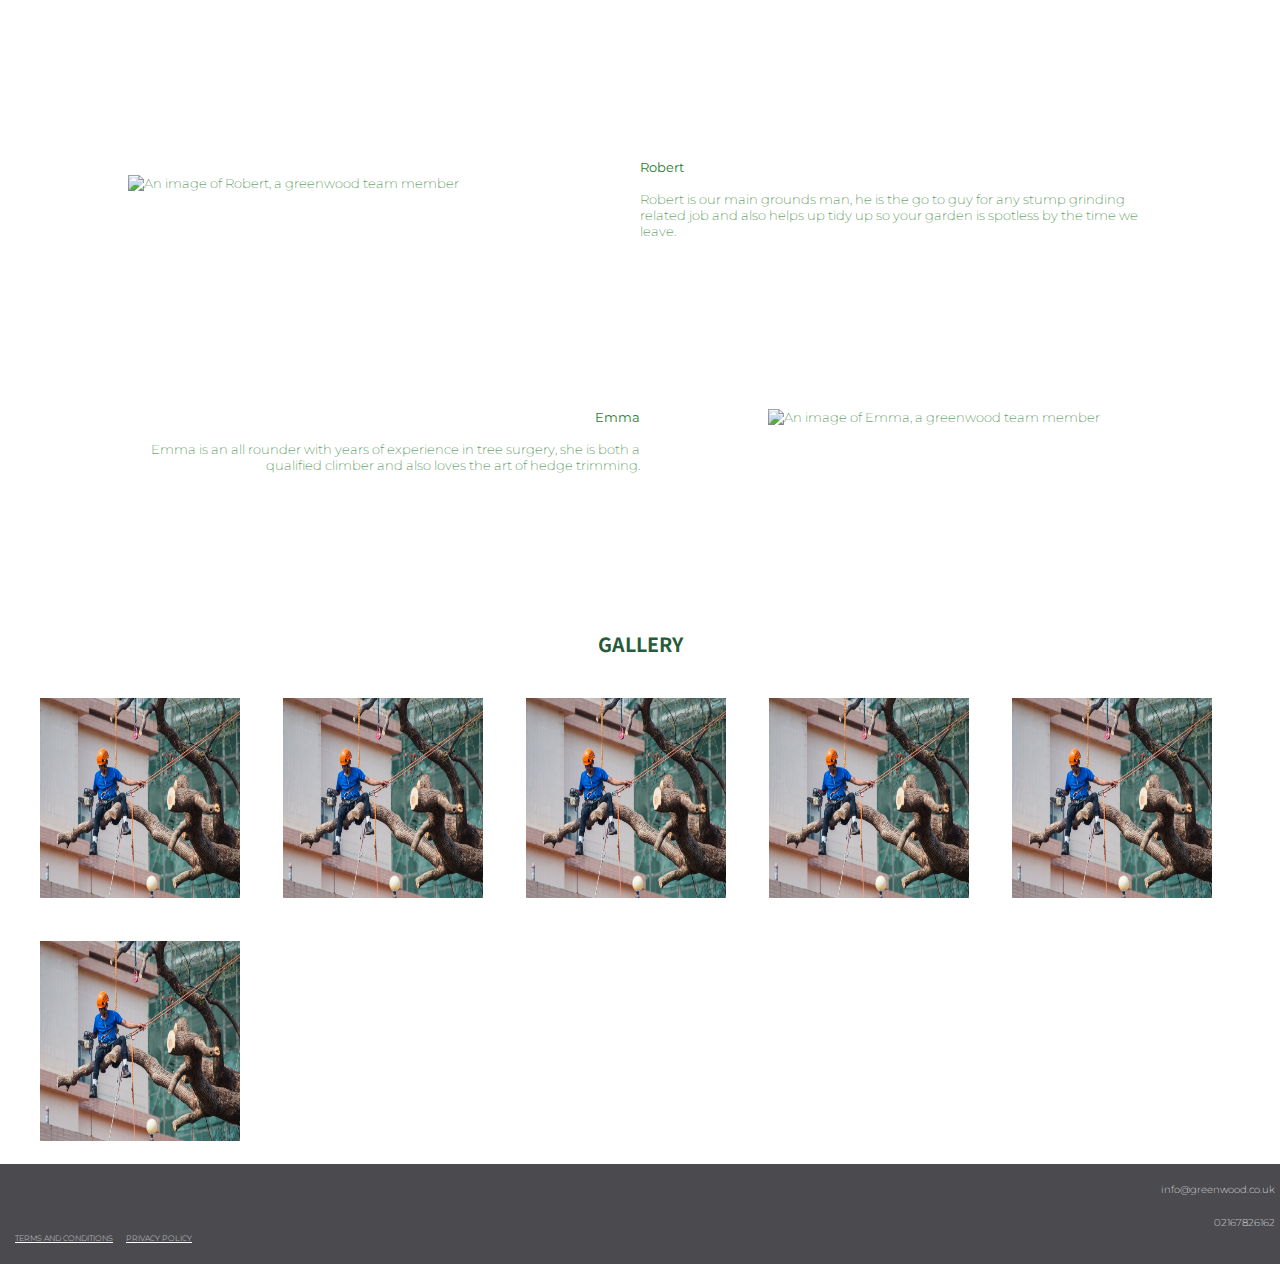
==== commit 21f9d173: "change gallery section to fit medium screen" ====
--- a/index.html
+++ b/index.html
@@ -139,22 +139,13 @@
          
         <h2> Gallery </h2>
 
-        <div>
             <img src="assets/images/tree-surgeon-1.jpeg" alt="Image of .....">
-        </div>
-
-        <div>
             <img src="assets/images/tree-surgeon-1.jpeg" alt="Image of .....">
-        </div>
-
-        <div>
             <img src="assets/images/tree-surgeon-1.jpeg" alt="Image of .....">
-        </div>
-
-        <div>
             <img src="assets/images/tree-surgeon-1.jpeg" alt="Image of .....">
-        </div>
-        
+            <img src="assets/images/tree-surgeon-1.jpeg" alt="Image of .....">
+            <img src="assets/images/tree-surgeon-1.jpeg" alt="Image of .....">
+            
     </section>
 
     <footer>
--- a/assets/css/style.css
+++ b/assets/css/style.css
@@ -28,7 +28,7 @@
 
 #logo {
     float: left;
-    height: 60px;
+    height: 70%;
     margin: 0;
     padding: 15px 0px 15px 10px;
 }
@@ -40,6 +40,7 @@
     text-align: right;
     padding-right: 30px;
     margin: 0;
+    text-align:center;
 }
 
 nav li {
@@ -50,10 +51,11 @@
     margin-left: 15px;
 }
 
+/*
 .line-two {
     position:relative;
     right:30px;
-}
+} */
 
 nav a {
     text-decoration: none;
@@ -325,4 +327,110 @@
     position: relative;
     bottom: 10px;
     margin-right:20px;
-}+}
+
+@media screen and (max-width: 350px) {
+    nav li {
+        font-size: 14px;
+    }
+}
+
+@media screen and (min-width: 350px) {
+
+    nav li {
+        font-size: 22px;
+        position: relative;
+        top: 20px;
+        margin-left: 30px;
+    }
+
+    #cover-text, #cover-text h2 {
+        font-size: 150%;
+        width: 600px;
+    }
+
+    /* About Us */
+
+    #about-us {
+        padding: 5% 5% 0 5%;
+        margin: 5%;
+    }
+
+    #about-us p {
+        padding-bottom: 5%;
+    }
+
+    /* Meet the team */
+
+    #meet-the-team p {
+        width: 40%;
+        margin: 10%;
+    }
+
+    #meet-the-team img {
+       width: 30%;
+       margin: 10%;
+       position:relative;
+       bottom: 320px;
+      
+    }
+
+    #sam {
+        height:250px;
+    }
+
+    #sam p {
+        float:right;
+        text-align: left;
+    }
+
+    #louise {
+        height:200px;
+    }
+
+    #louise p {
+        text-align: right;
+    }
+    
+    #louise img {
+        position: relative;
+        left: 50%;
+    }
+
+    #robert {
+        height:250px;
+    }
+
+    #robert p {
+        float:right;
+        text-align: left;
+    }
+
+    #emma {
+        height:200px;
+    }
+
+    #emma p {
+        text-align: right;
+    }
+    
+    #emma img {
+        position: relative;
+        left: 50%;
+    }
+
+    /* Gallery */
+
+    #gallery img {
+        width: 200px; 
+        height: 200px;
+        column-count: 3;
+        margin: 20px;
+        position: relative;
+        left: 20px;
+    }
+
+
+}
+
+
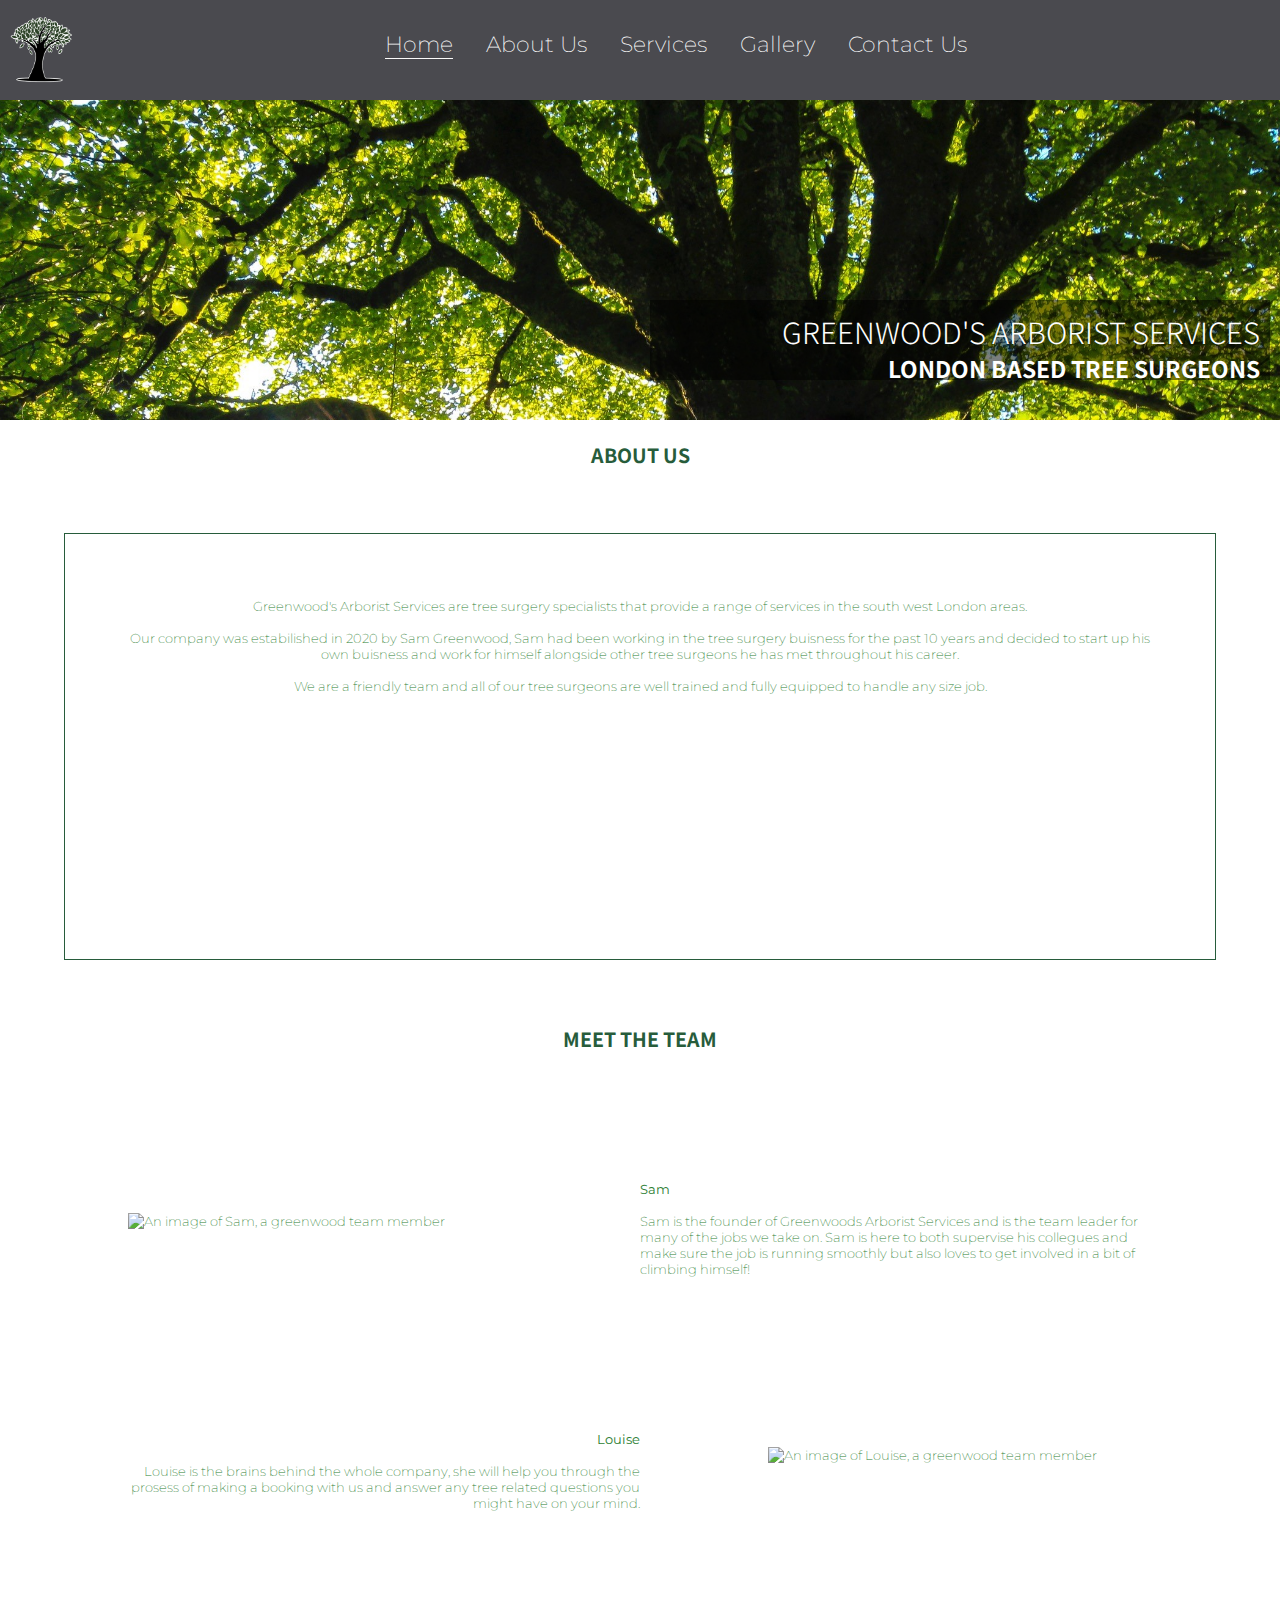
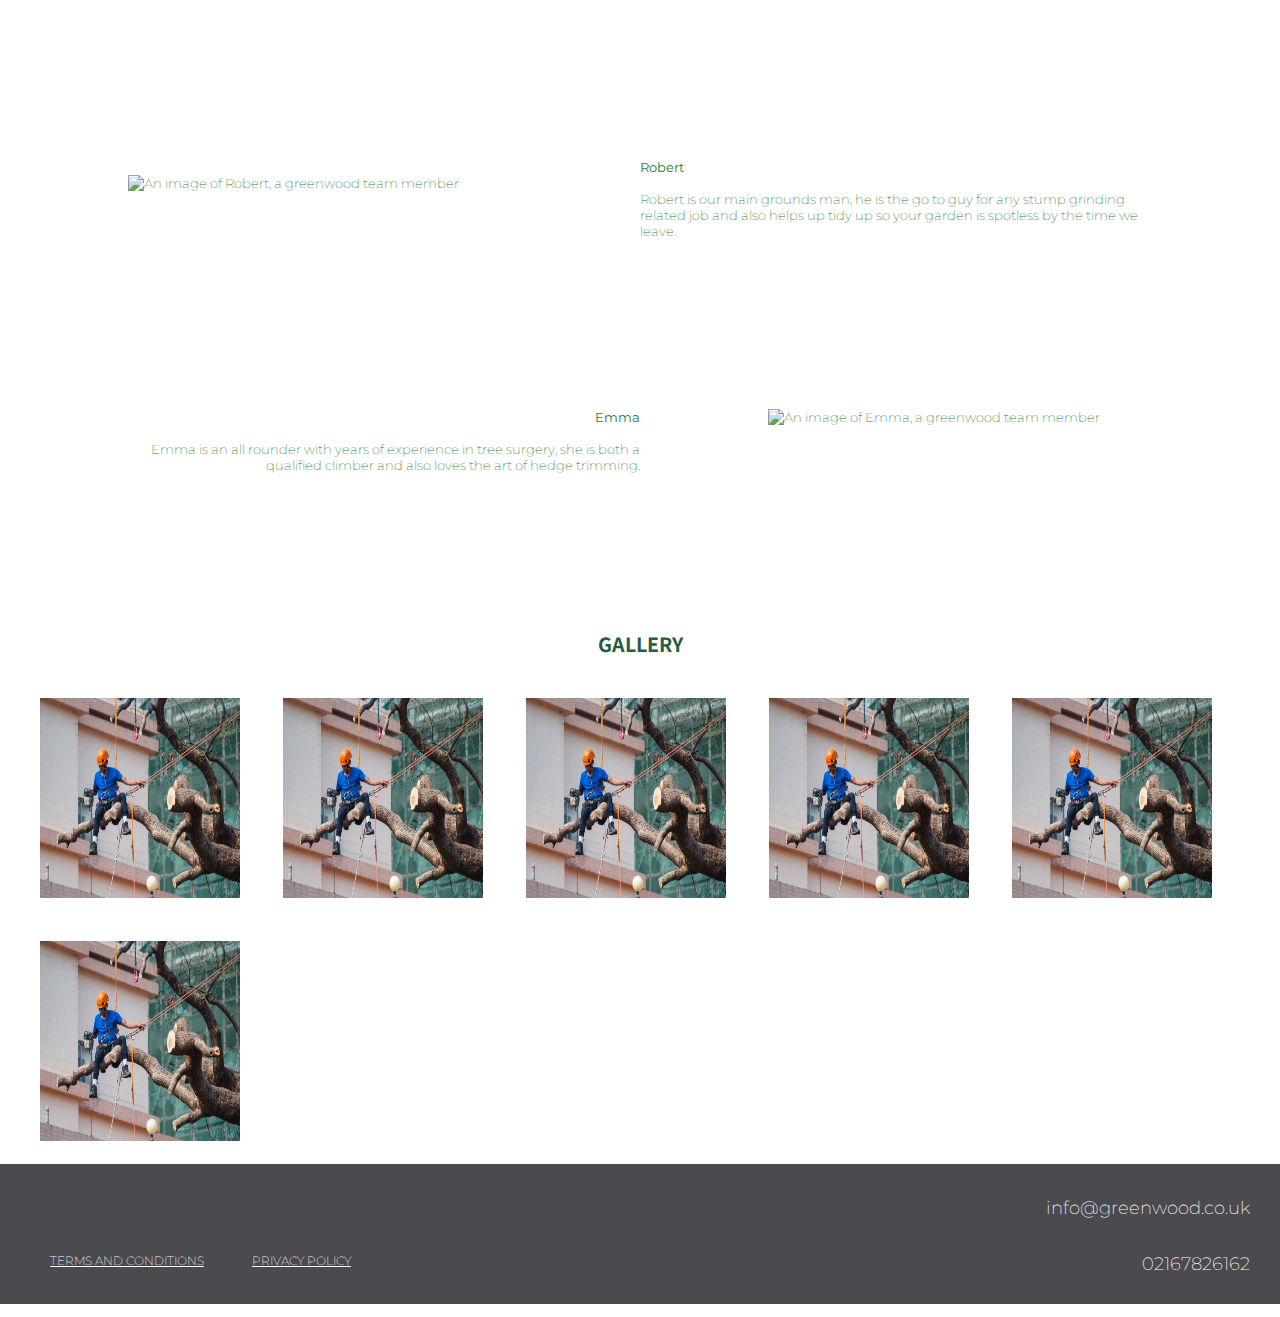
==== commit ab10ff51: "Add changes to make footer fit medium screens" ====
--- a/index.html
+++ b/index.html
@@ -180,7 +180,6 @@
            
             <p id="femail"><i class="far fa-envelope"></i>info@greenwood.co.uk</p>
             <br>
-            <br>
             <p id="fnumber"><i class="fas fa-phone-alt"></i>02167826162</p>
 
         </div>
--- a/assets/css/style.css
+++ b/assets/css/style.css
@@ -329,12 +329,6 @@
     margin-right:20px;
 }
 
-@media screen and (max-width: 350px) {
-    nav li {
-        font-size: 14px;
-    }
-}
-
 @media screen and (min-width: 350px) {
 
     nav li {
@@ -430,7 +424,39 @@
         left: 20px;
     }
 
-
-}
-
-
+    /* Footer */
+
+    footer {
+        height: 140px;
+    }
+     
+     #docs a{
+         font-size: 150%;
+         margin-left: 35px;
+         position: relative;
+         top: 20px;
+     }
+
+     #f-contact {
+        font-size: 140%; 
+        width: 40%;
+        position:relative;
+        bottom: 40px;
+        margin-right: 30px;
+     }
+
+     #f-contact i {
+        font-size: 150%;
+    } 
+
+     #social i {
+        font-size: 500%;
+        position: relative;
+        top: 10px;
+        right: 20px;
+        margin-left:60px;
+    }
+
+}
+
+
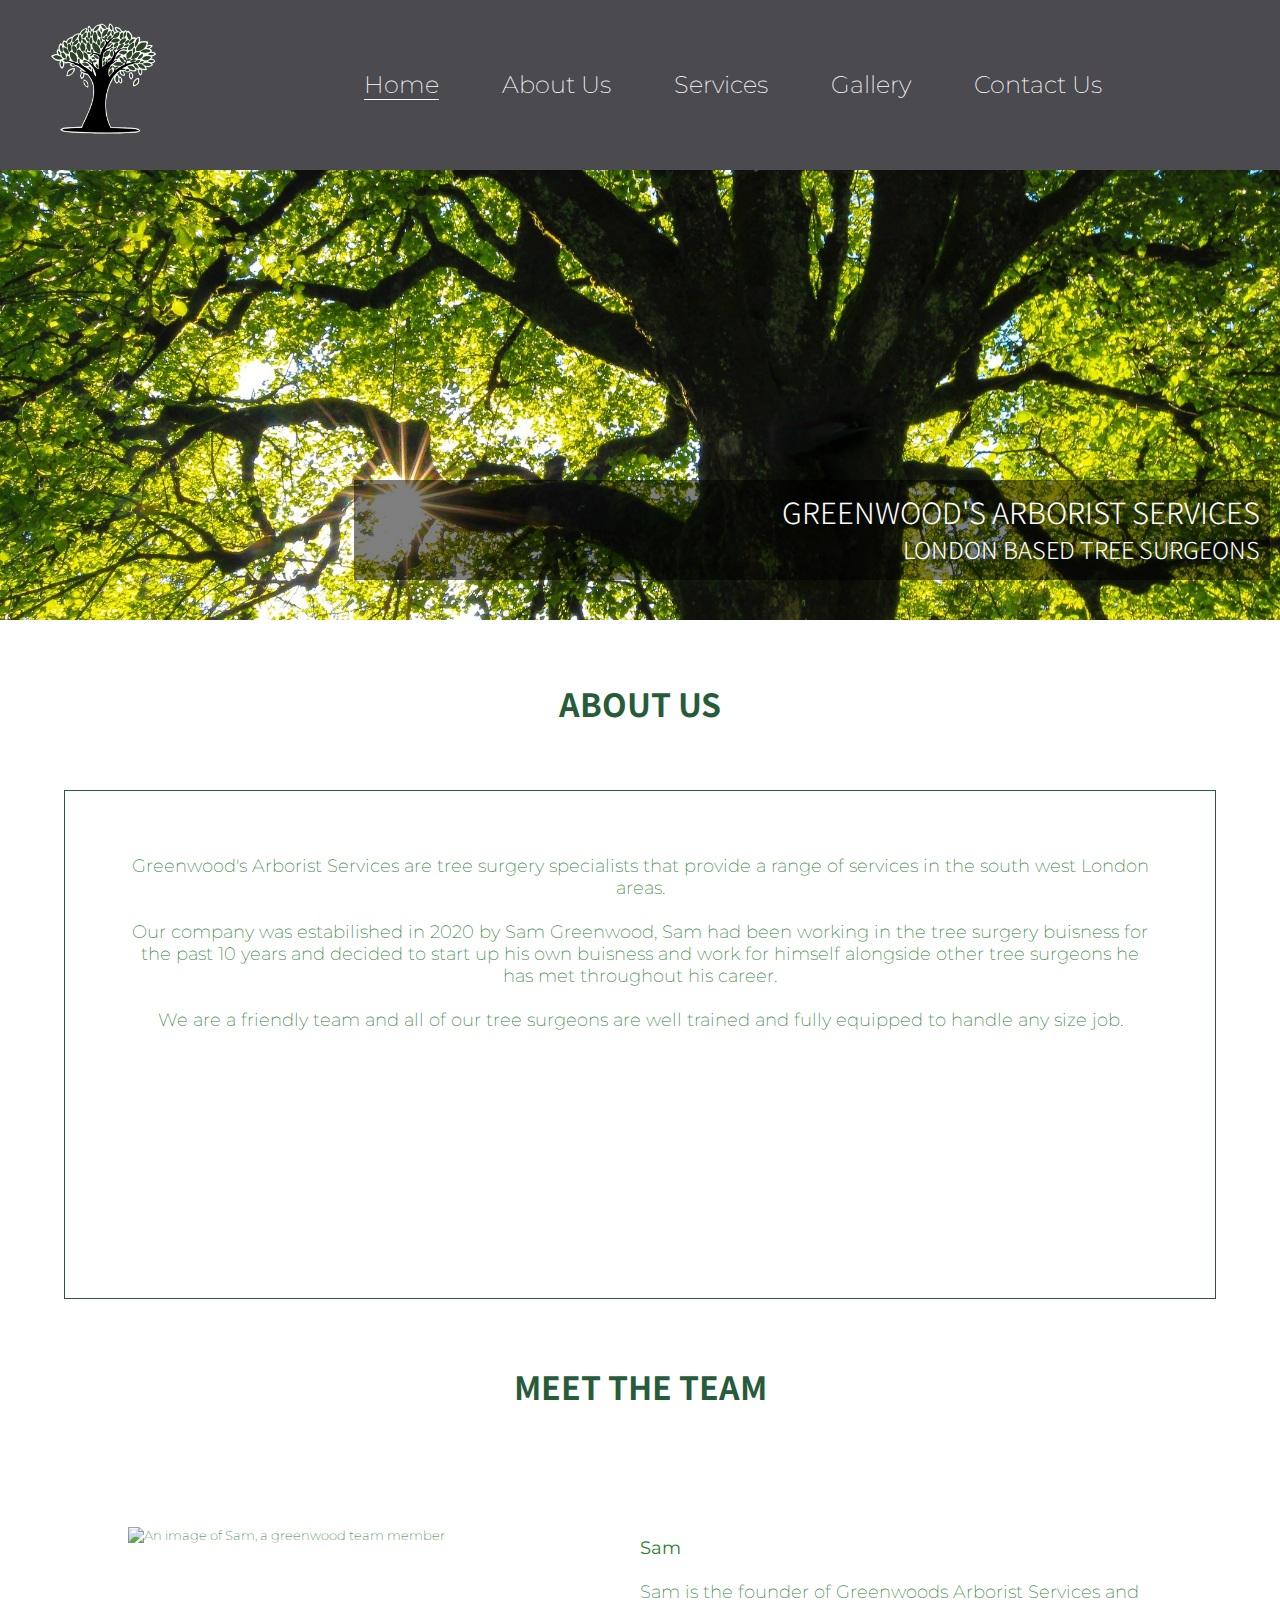
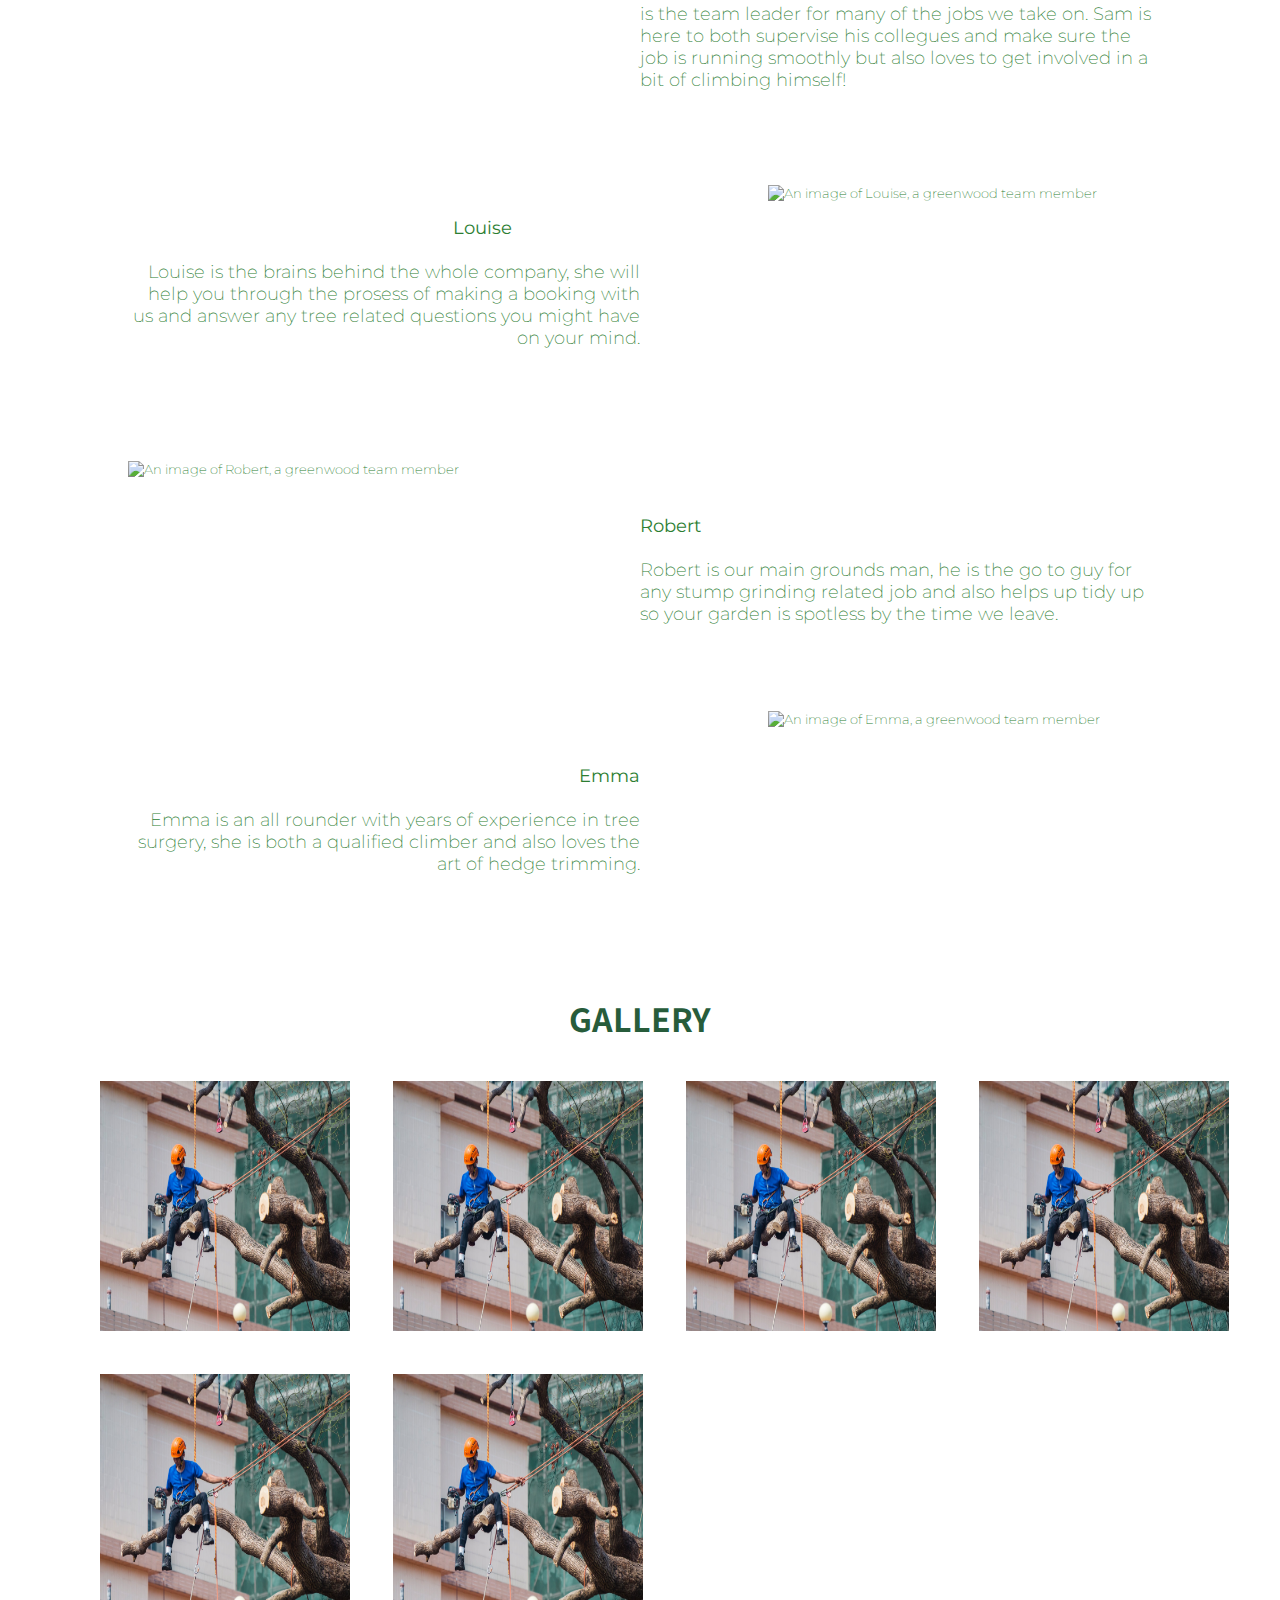
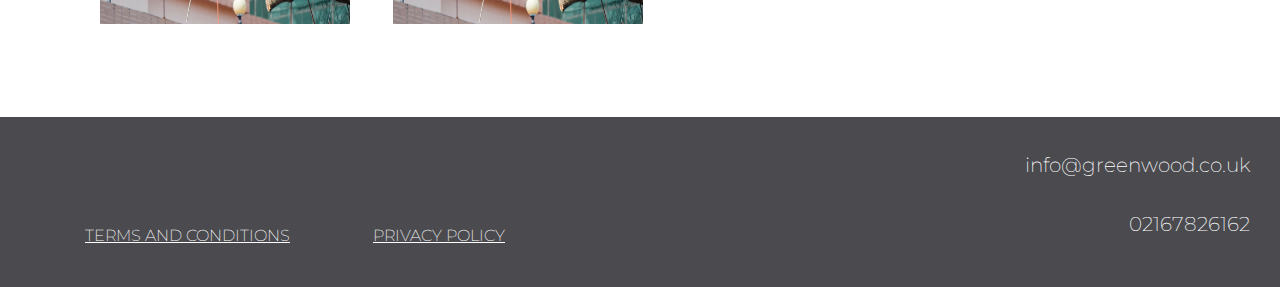
==== commit ea533064: "Add changes for home page to fit large screens" ====
--- a/index.html
+++ b/index.html
@@ -9,6 +9,8 @@
     <meta name="keywords" content="Greenwood's arborist services, Tree surgeons, London, England">
 
     <link rel="stylesheet" href="assets/css/style.css">
+    <link rel="stylesheet" href="assets/css/style-medium.css">
+    <link rel="stylesheet" href="assets/css/style-large.css">
     <title>Greenwood's Arborist Services</title>
 </head>
 
@@ -82,6 +84,8 @@
 
         <h2> Meet The Team</h2>
 
+     <div id="members">
+
         <div id="sam"> 
 
             <p> <strong>Sam</strong>
@@ -132,7 +136,7 @@
                 
                 <img src="assets/images/emma.jpg" alt="An image of Emma, a greenwood team member">
         </div>
-       
+     </div> 
     </section>
 
     <section id="gallery">
--- a/assets/css/style.css
+++ b/assets/css/style.css
@@ -51,12 +51,6 @@
     margin-left: 15px;
 }
 
-/*
-.line-two {
-    position:relative;
-    right:30px;
-} */
-
 nav a {
     text-decoration: none;
     color: white;
@@ -80,7 +74,7 @@
     position: relative;
 }
 
-#cover-text, #cover-text h2 {
+#cover-text h2, #cover-text h3 {
     color: white;
     font-weight: 300;
 }
@@ -171,7 +165,8 @@
 
 #services h2 {
     text-align: center;
-    margin:50px;
+    margin:50px 50px 10px 50px;
+    
 }
 
 #services img {
@@ -191,7 +186,7 @@
 
 .service strong {
     color: #275c3b;
-}
+} 
 
 /* Contact Us */
 
@@ -201,7 +196,7 @@
     margin: 10%;
 }
 
-#contact-us h2 {
+#contact-page h2 {
     text-align: center;
     margin:50px;
 }
@@ -328,135 +323,3 @@
     bottom: 10px;
     margin-right:20px;
 }
-
-@media screen and (min-width: 350px) {
-
-    nav li {
-        font-size: 22px;
-        position: relative;
-        top: 20px;
-        margin-left: 30px;
-    }
-
-    #cover-text, #cover-text h2 {
-        font-size: 150%;
-        width: 600px;
-    }
-
-    /* About Us */
-
-    #about-us {
-        padding: 5% 5% 0 5%;
-        margin: 5%;
-    }
-
-    #about-us p {
-        padding-bottom: 5%;
-    }
-
-    /* Meet the team */
-
-    #meet-the-team p {
-        width: 40%;
-        margin: 10%;
-    }
-
-    #meet-the-team img {
-       width: 30%;
-       margin: 10%;
-       position:relative;
-       bottom: 320px;
-      
-    }
-
-    #sam {
-        height:250px;
-    }
-
-    #sam p {
-        float:right;
-        text-align: left;
-    }
-
-    #louise {
-        height:200px;
-    }
-
-    #louise p {
-        text-align: right;
-    }
-    
-    #louise img {
-        position: relative;
-        left: 50%;
-    }
-
-    #robert {
-        height:250px;
-    }
-
-    #robert p {
-        float:right;
-        text-align: left;
-    }
-
-    #emma {
-        height:200px;
-    }
-
-    #emma p {
-        text-align: right;
-    }
-    
-    #emma img {
-        position: relative;
-        left: 50%;
-    }
-
-    /* Gallery */
-
-    #gallery img {
-        width: 200px; 
-        height: 200px;
-        column-count: 3;
-        margin: 20px;
-        position: relative;
-        left: 20px;
-    }
-
-    /* Footer */
-
-    footer {
-        height: 140px;
-    }
-     
-     #docs a{
-         font-size: 150%;
-         margin-left: 35px;
-         position: relative;
-         top: 20px;
-     }
-
-     #f-contact {
-        font-size: 140%; 
-        width: 40%;
-        position:relative;
-        bottom: 40px;
-        margin-right: 30px;
-     }
-
-     #f-contact i {
-        font-size: 150%;
-    } 
-
-     #social i {
-        font-size: 500%;
-        position: relative;
-        top: 10px;
-        right: 20px;
-        margin-left:60px;
-    }
-
-}
-
-
--- a/assets/css/style-medium.css
+++ b/assets/css/style-medium.css
@@ -0,0 +1,225 @@
+@media screen and (min-width: 350px) {
+
+    header {
+        height: 170px;
+    }
+
+    nav li {
+        font-size: 22px;
+        position: relative;
+        top: 60px;
+        margin-left: 30px;
+    }
+
+    #main-tree-outer {
+        height: 450px;
+    }
+    
+    #main-tree {
+        height: 450px;
+    }
+
+    #cover-text h2 {
+        font-size: 200%;
+    }
+
+    
+    #cover-text h3 {
+        font-size: 150%;
+    }
+
+    #cover-text {
+        width: 70%;
+    }
+
+    /* About Us */
+
+    #about-us {
+        padding: 5% 5% 0 5%;
+        margin: 5%;
+    }
+
+    #about-us p {
+        padding-bottom: 5%;
+        font-size: medium;
+    }
+
+    /* Meet the team */
+
+    #meet-the-team p {
+        width: 40%;
+        margin: 10%;
+        font-size: medium;
+    }
+
+    #meet-the-team img {
+       width: 30%;
+       margin: 10%;
+       position:relative;
+       bottom: 320px;
+      
+    }
+
+    #sam {
+        height:250px;
+    }
+
+    #sam p {
+        float:right;
+        text-align: left;
+    }
+
+    #louise {
+        height:200px;
+    }
+
+    #louise p {
+        text-align: right;
+        padding-top: 30px;
+    }
+    
+    #louise img {
+        position: relative;
+        left: 50%;
+    }
+
+    #robert {
+        height:250px;
+    }
+
+    #robert p {
+        float:right;
+        text-align: left;
+     }
+
+     #emma {
+        height:200px;
+     }
+
+     #emma p {
+        text-align: right;
+     }
+    
+     #emma img {
+        position: relative;
+        left: 50%;
+     }
+
+    /* Gallery */
+
+     #gallery img {
+        width: 200px; 
+        height: 200px;
+        column-count: 3;
+        margin: 20px;
+        position: relative;
+        left: 20px;
+     }
+
+    /* Footer */
+
+     footer {
+        height: 170px;
+     }
+     
+     #docs a{
+         font-size: 150%;
+         margin-left: 35px;
+         position: relative;
+         top: 40px;
+     }
+
+     #f-contact {
+        font-size: 140%; 
+        width: 40%;
+        position:relative;
+        bottom: 40px;
+        margin-right: 30px;
+     }
+
+     #f-contact i {
+        font-size: 150%;
+     } 
+
+     #social i {
+        font-size: 500%;
+        position: relative;
+        top: 10px;
+        right: 20px;
+        margin-left:60px;
+     }
+
+    /* Services */
+
+    #services h2 {
+        text-align: center;
+    }
+    
+    #services img {
+        width: 250px;
+        margin: 50px;
+        
+        clear: left;
+    }
+    
+    #services p {
+        width: 300px;
+        text-align: right;
+        font-size: medium;
+        float: left;
+        text-align: left;
+        margin: 10px 0 0 50px;
+    }
+    
+    .service {
+        padding: 40px 20px ;
+        margin: 0;
+    }
+
+    /* Contact Us */
+
+    #contact-page h2 {
+        margin:50px 50px 10px 50px;
+    }
+
+    #contact-us {
+        width: 35%;
+        margin-left: 10%;
+        font-size: medium;
+        display: inline-block;
+        text-align: left;
+    }
+    
+    #contact-info {
+        padding: 30px 10px;
+        font-size:medium;
+        display: inline-block;
+        position: relative;
+        bottom: 30px;
+        margin: 0 10px 0 0;
+     
+    }
+    
+    /* Form */
+    
+    #form {
+        width: 40%;
+        display: inline-block;
+        font-size: medium;
+        margin-left: 10%;
+        position: relative;
+        bottom: 40px;
+    }
+    
+    /* opening times */
+    
+    #times {
+        display: inline-block;
+        position: absolute;
+        top: 37%;
+        font-size: medium;
+        margin: 10% 15% 0 0;
+    }
+
+}
+
--- a/assets/css/style-large.css
+++ b/assets/css/style-large.css
@@ -0,0 +1,90 @@
+@media screen and (min-width: 950px) {
+
+    nav li {
+        margin-left: 60px;
+        font-size: x-large;
+    }
+
+    #logo {
+        padding: 20px 0px 15px 50px;
+    }
+
+    #cover-text h2 {
+        font-size: 250%;
+    }
+
+    
+    #cover-text h3 {
+        font-size: 200%;
+    }
+
+    #cover-text {
+        height: 80px;  
+    }
+
+    /* About Us */
+
+    #about-us p {
+        font-size: large;
+    }
+
+    #about h2 {
+        font-size: xx-large;
+        margin: 60px 20px 20px 20px;
+    }
+
+    /* Meet The Team */
+
+     #members {
+        position: relative;
+        bottom: 100px;
+    }
+
+    #meet-the-team p {
+        font-size: large;
+        position: relative;
+        top: 100px;
+    }
+
+    #meet-the-team h2 {
+        font-size: xx-large;
+    }
+
+    /* Gallery */
+
+    #gallery {
+        position: relative;
+        bottom: 70px;
+    }
+
+    #gallery h2 {
+        margin: 100px 20px 20px 20px;
+        font-size: xx-large;
+    }
+
+    #gallery img {
+        width: 250px; 
+        height: 250px;
+        left: 80px;
+     }
+
+    /* Footer */
+     
+     #docs a{
+         font-size: 200%;
+         margin-left: 70px;
+     }
+
+     #f-contact {
+        font-size: 150%; 
+     }
+
+     #f-contact i {
+        margin-right: 20px;
+     } 
+
+     #social i {
+        font-size: 600%;
+        margin-left:100px;
+     }
+}
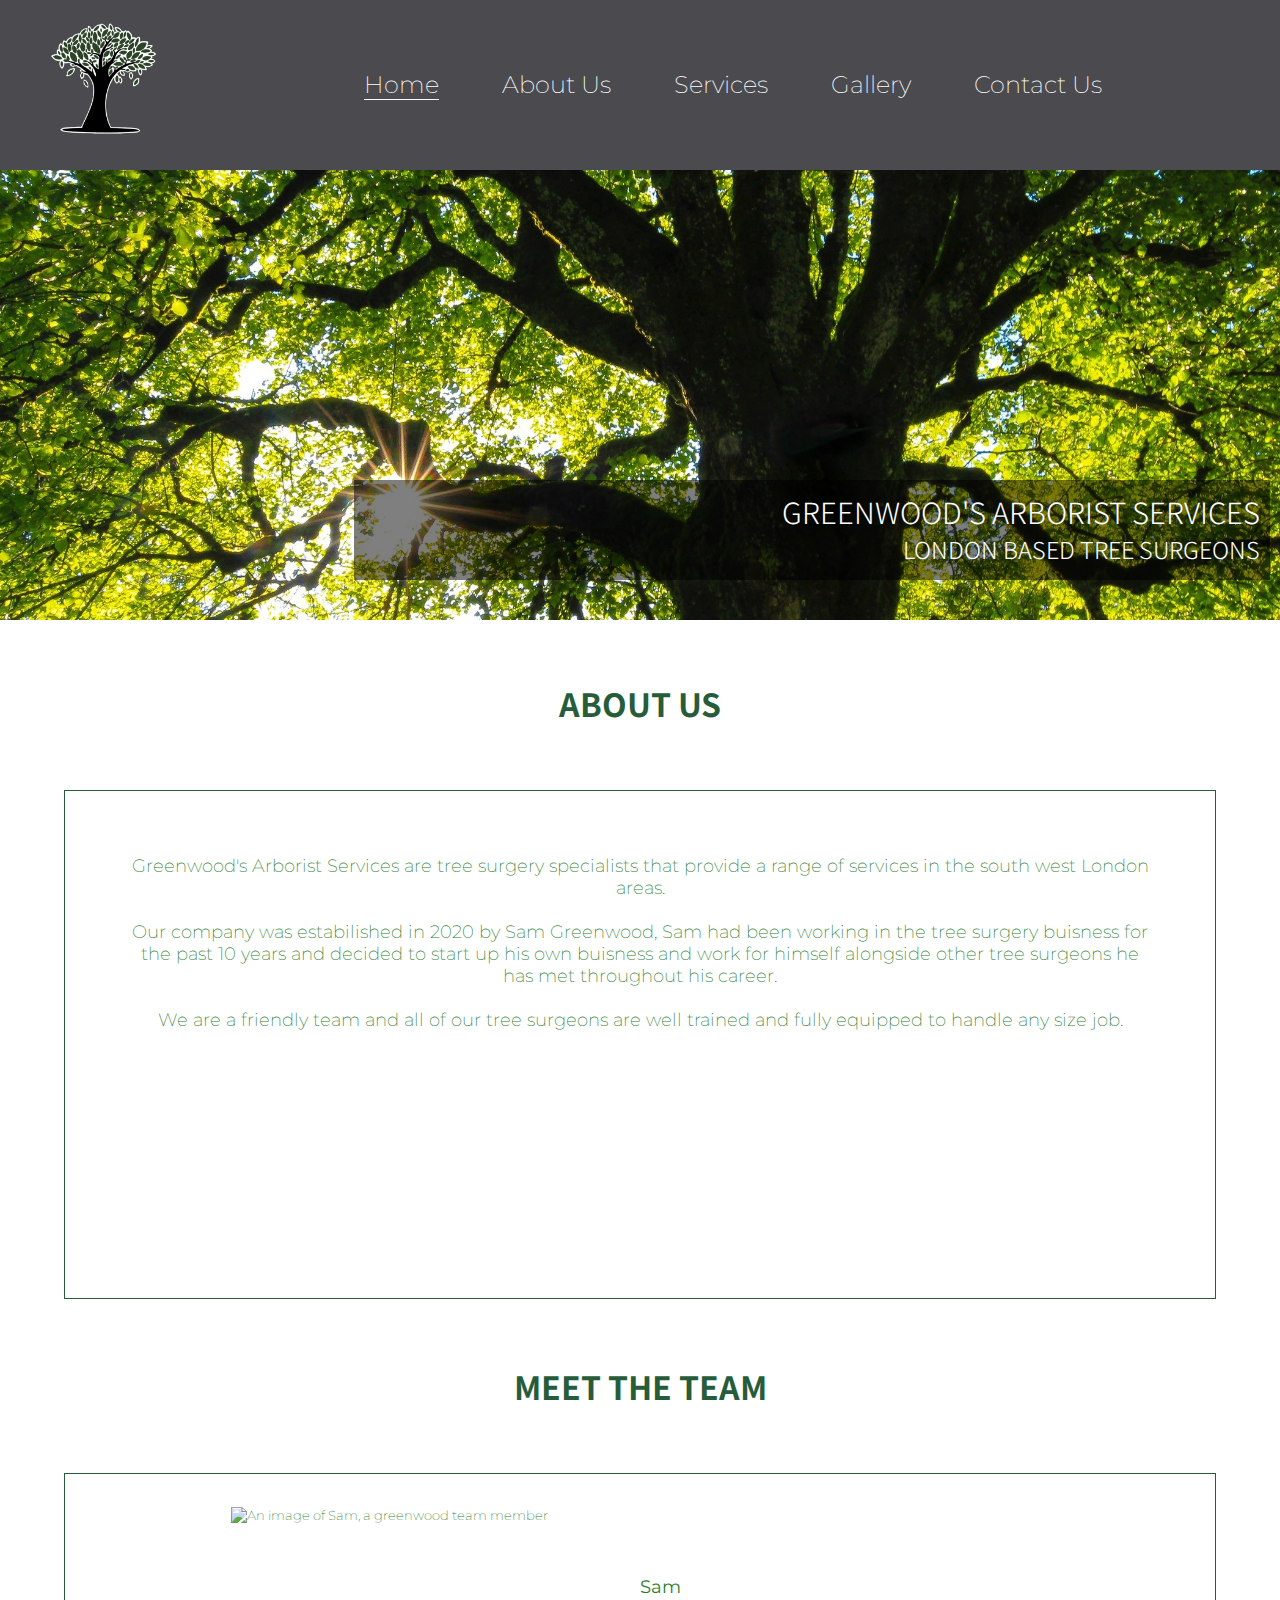
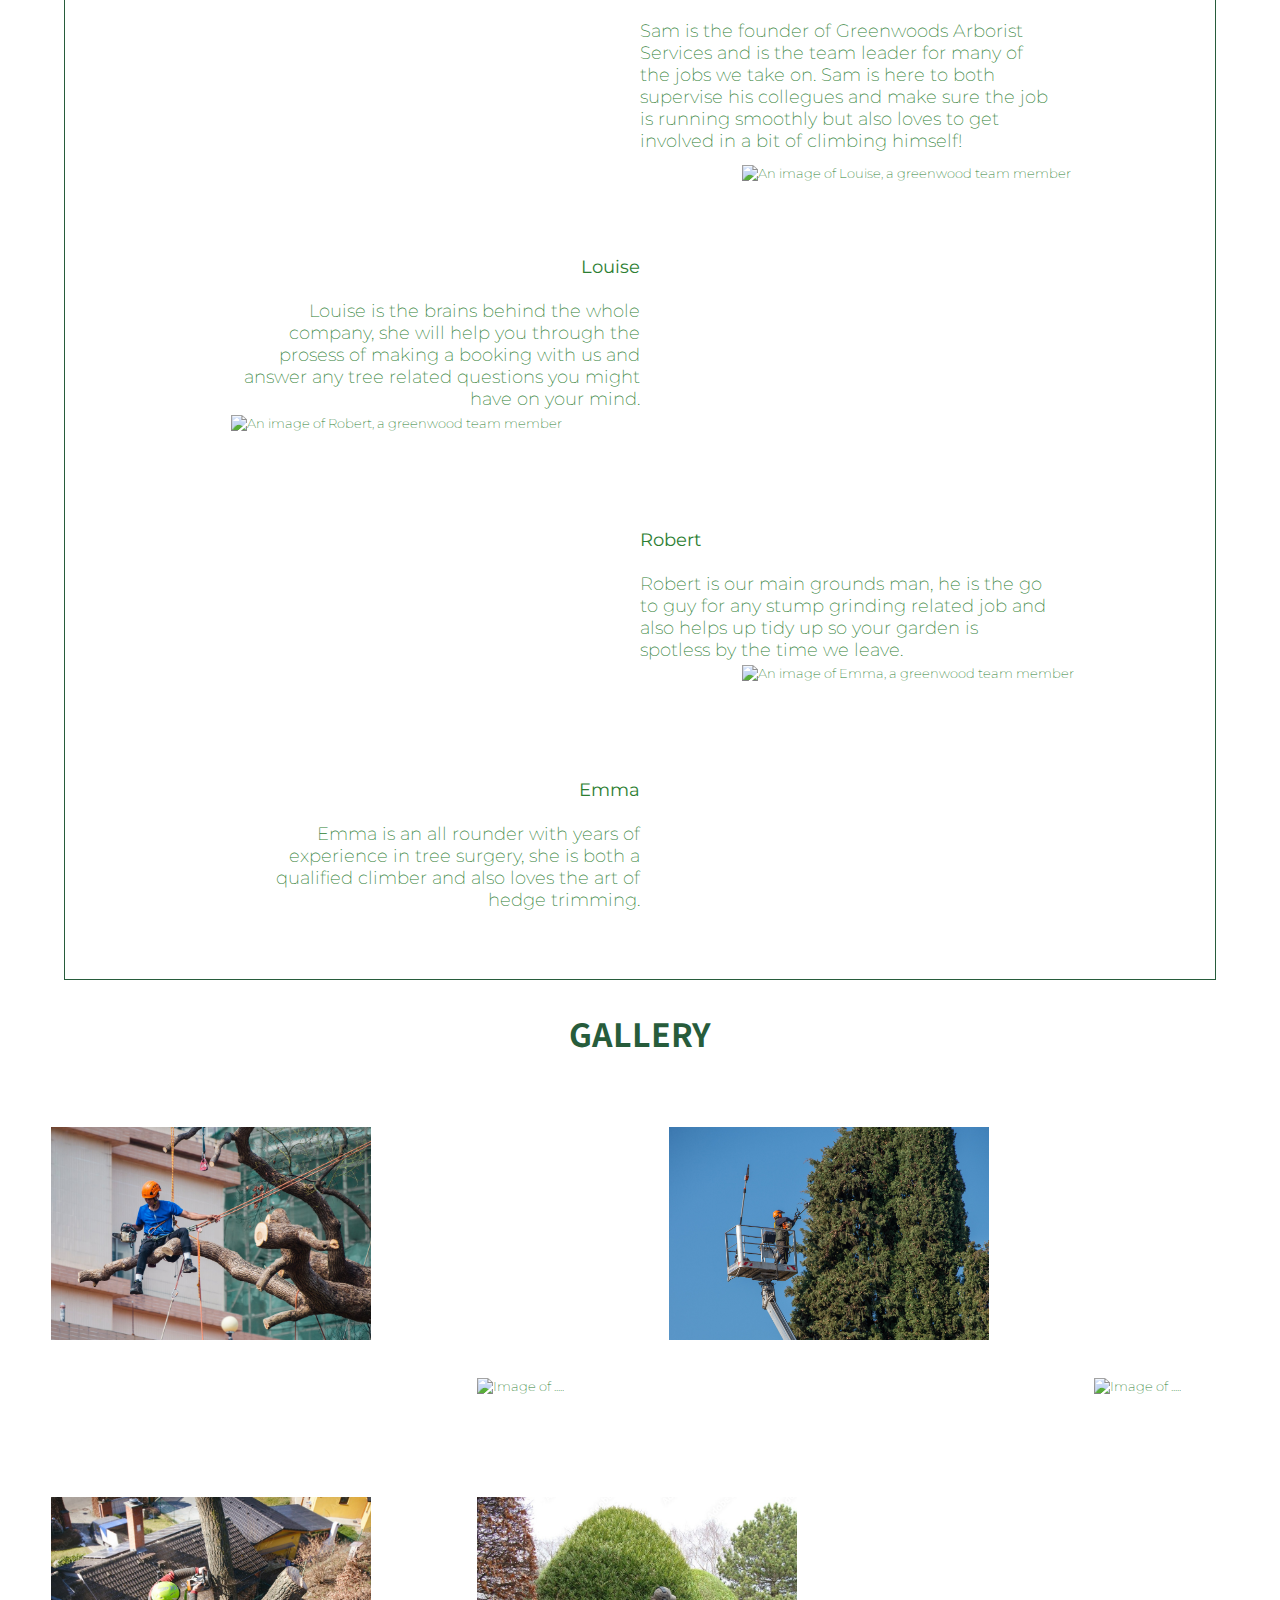
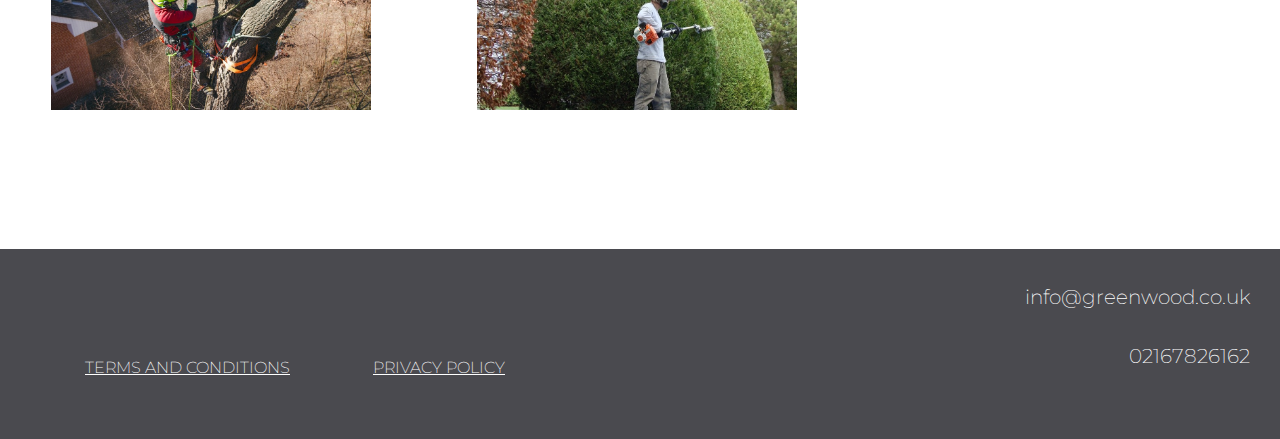
==== commit ce9f3aec: "Add images to gallery and border for meet the team section" ====
--- a/index.html
+++ b/index.html
@@ -16,6 +16,10 @@
 
 <body>
 
+    <div class="arrow-btn">
+        <a href="#"><span class="fas fa-caret-square-up"></span></a>
+    </div>
+    
     <header>
 
         <a href="index.html">
@@ -56,7 +60,7 @@
     </section>
     
     <section id="about">
-        <h2>About Us</h2>
+        <h2>About Us</h2> 
         <div id="about-us">
             <p> 
                 Greenwood's Arborist Services are tree surgery specialists that 
@@ -144,11 +148,11 @@
         <h2> Gallery </h2>
 
             <img src="assets/images/tree-surgeon-1.jpeg" alt="Image of .....">
-            <img src="assets/images/tree-surgeon-1.jpeg" alt="Image of .....">
-            <img src="assets/images/tree-surgeon-1.jpeg" alt="Image of .....">
-            <img src="assets/images/tree-surgeon-1.jpeg" alt="Image of .....">
-            <img src="assets/images/tree-surgeon-1.jpeg" alt="Image of .....">
-            <img src="assets/images/tree-surgeon-1.jpeg" alt="Image of .....">
+            <img src="assets/images/tree-surgeon-2.jpeg" alt="Image of .....">
+            <img src="assets/images/tree-surgeon-3.jpeg" alt="Image of .....">
+            <img src="assets/images/tree-surgeon-4.jpeg" alt="Image of .....">
+            <img src="assets/images/tree-surgeon-5.jpg" alt="Image of .....">
+            <img src="assets/images/tree-surgeon-6.jpg" alt="Image of .....">
             
     </section>
 
--- a/assets/css/style.css
+++ b/assets/css/style.css
@@ -1,9 +1,34 @@
 @import url('https://fonts.googleapis.com/css2?family=Montserrat&family=Noto+Sans+KR:wght@300&display=swap');
+
+.arrow-btn {
+    position: fixed;
+    bottom: 30px;
+    right: 30px;
+    z-index: 9;
+}
+
+.arrow-btn a {
+    color: #275c3b;
+}
+
+
+.arrow-btn span {
+    line-height: 35px;
+    background-color: white;
+    font-size: 40px;
+    cursor: pointer;
+    border: 2px solid white;
+    border-radius: 5px;
+}
 
 * {
     margin: 0;
     padding: 0;
     border: none;
+}
+
+html {
+    scroll-behavior: smooth;
 }
 
 header {
@@ -133,6 +158,12 @@
 
 /* Meet the team */
 
+#members {
+    border: 1px solid #275c3b;
+    padding: 10px;
+    margin: 10px;
+}
+
 #meet-the-team h2 {
     text-align: center;
     margin-top: 20px;
@@ -190,32 +221,51 @@
 
 /* Contact Us */
 
+
+
 #contact-us {
     text-align: center;
-    width: 80%;
-    margin: 10%;
+    width: 70%;
+    margin: 10%;
+    padding: 5%;
+    background-color: white;
+    border: 3px solid #000;
+}
+
+#contact-page {
+    background-image: url(/assets/images/contact-background.jpeg);
+    height: 900px;
+    position: relative;
+    top: 30px;
 }
 
 #contact-page h2 {
     text-align: center;
-    margin:50px;
+    width: 100%;
+    background-color: white;
+    position: relative;
+    bottom: 20px;
+    padding-bottom: 10px;
 }
 
 #contact-info {
-    border: 1px solid  #275c3b;
-    padding: 20px 10px;
+    border: 3px solid  #000;
+    padding: 20px;
     margin: 30px;
     text-align: left;
+    background-color: white;
 }
 
 
 /* Form */
 
 #form {
-    width: 80%;
-    text-align: center;
-    margin: 10%;
-    padding: 0;
+    width: 70%;
+    text-align: center;
+    margin: 10%;
+    padding: 5%;
+    background-color: white;
+    border: 3px solid #000;
 }
 
 ::placeholder { 
@@ -259,7 +309,13 @@
 
 #times {
     text-align: center;
-    margin:50px;
+    width: 80%;
+    background-color: white;
+    position:absolute;
+    left: 30px;
+    padding: 30px 0 16px 0; 
+    border: 3px solid #000;
+    
 }
 
 #times h2 {
@@ -271,6 +327,8 @@
 footer {
     height: 100px;
     background-color: #4a4a4f;
+    position: relative;
+    top: 15px;
 }
 
 footer ul {
--- a/assets/css/style-medium.css
+++ b/assets/css/style-medium.css
@@ -1,4 +1,4 @@
-@media screen and (min-width: 350px) {
+@media screen and (min-width: 650px) {
 
     header {
         height: 170px;
@@ -45,6 +45,11 @@
     }
 
     /* Meet the team */
+
+    #members {
+    padding: 0 5%;
+    margin: 5%;
+    }
 
     #meet-the-team p {
         width: 40%;
@@ -56,8 +61,7 @@
        width: 30%;
        margin: 10%;
        position:relative;
-       bottom: 320px;
-      
+       bottom: 280px;
     }
 
     #sam {
@@ -107,13 +111,10 @@
 
     /* Gallery */
 
-     #gallery img {
-        width: 200px; 
-        height: 200px;
-        column-count: 3;
-        margin: 20px;
-        position: relative;
-        left: 20px;
+     
+    #gallery img {
+        width: 25%; 
+        margin: 4%;
      }
 
     /* Footer */
@@ -178,24 +179,31 @@
 
     /* Contact Us */
 
+    #contact-page {
+        height: 770px;
+    }
+
     #contact-page h2 {
-        margin:50px 50px 10px 50px;
+        margin:20px 0;
+        padding-bottom: 30px;
+        width: 100%;
     }
 
     #contact-us {
         width: 35%;
-        margin-left: 10%;
+        margin: 5%;
         font-size: medium;
         display: inline-block;
         text-align: left;
     }
     
     #contact-info {
-        padding: 30px 10px;
+        padding: 65px 20px;
         font-size:medium;
         display: inline-block;
         position: relative;
         bottom: 30px;
+        left: 15px;
         margin: 0 10px 0 0;
      
     }
@@ -206,20 +214,31 @@
         width: 40%;
         display: inline-block;
         font-size: medium;
-        margin-left: 10%;
-        position: relative;
-        bottom: 40px;
+        position: relative;
+        bottom: 52px;
+        right: 36px;
+        padding: 6% 2% 7% 2%;
     }
     
     /* opening times */
     
     #times {
-        display: inline-block;
-        position: absolute;
-        top: 37%;
-        font-size: medium;
-        margin: 10% 15% 0 0;
-    }
+        top: 39%;
+        left: 55%;
+        margin: 10% 5% 0 0;
+        padding: 10px 0;
+        width: 40%;
+    }
+
+    #times h2 {
+       padding-bottom: 0%;
+    }
+
+    #times p {
+        font-size: medium;
+        padding-bottom: 20px;
+    }
+     
 
 }
 
--- a/assets/css/style-large.css
+++ b/assets/css/style-large.css
@@ -35,15 +35,13 @@
 
     /* Meet The Team */
 
-     #members {
-        position: relative;
-        bottom: 100px;
-    }
+    #meet-the-team img {
+        bottom: 360px;
+     }
+ 
 
     #meet-the-team p {
         font-size: large;
-        position: relative;
-        top: 100px;
     }
 
     #meet-the-team h2 {
@@ -63,12 +61,15 @@
     }
 
     #gallery img {
-        width: 250px; 
-        height: 250px;
-        left: 80px;
+        width: 25%; 
+        margin: 4%;
      }
 
     /* Footer */
+
+    footer {
+        height: 190px;
+    }
      
      #docs a{
          font-size: 200%;
@@ -87,4 +88,120 @@
         font-size: 600%;
         margin-left:100px;
      }
+
+     /* Services */
+
+    #services h2 {
+        font-size: xx-large;
+    }
+    
+    #services img {
+        width: 300px;
+        margin: 50px 50px 50px 150px;
+    }
+    
+    #services p {
+        width: 40%;
+        margin: 50px 0 0 60px;
+        font-size: large;
+    }
+    
+    /* Contact Us */
+
+    #contact-page {
+        height: 880px;
+    }
+
+    #contact-page h2 {
+        font-size: xx-large;
+    }
+
+    #contact-us {
+        font-size: large;
+        padding-left: 30px;
+        margin-left: 7%;
+    }
+    
+    #contact-info {
+        left: 7%;
+        font-size:large;
+    }
+    
+    /* opening times */
+    
+    #times {
+        font-size: large;
+        top: 41%;
+        width: 35%;
+        padding: 16px 0;
+        left: 57%;
+    }
+
+    /* form */
+
+    #form {
+        bottom: 58px;
+    }
+    #times p {
+       padding-bottom: 19px;
+    }
 }
+
+@media screen and (min-width: 1050px) {
+    
+    /* Meet the Team */
+  
+    #members {
+        bottom: 250px;
+     }
+
+    #meet-the-team p {
+        top: 250px;
+     }
+
+    #meet-the-team img {
+        bottom: 450px; 
+     }
+ 
+
+     /* services */
+
+     #services img {
+        width: 400px;
+        margin: 50px 0px 50px 200px;
+     }
+    
+     #services p {
+        margin: 90px 0 0 60px
+     }
+
+     /* Contact Us */
+
+    #contact-page {
+        height: 900px;
+    }
+
+    #contact-us {
+        margin-left: 8%;
+        position: relative;
+        bottom: 20px;
+    }
+    
+    #contact-info {
+        padding: 70px 25px;
+      
+    }
+    
+    #times {
+        top: 32%;
+        width: 30%;
+        left: 58%;
+        padding: 31px 0 35px 0;
+    }
+
+    #form {
+        bottom: 17%;
+        right: 2%;
+    }
+
+}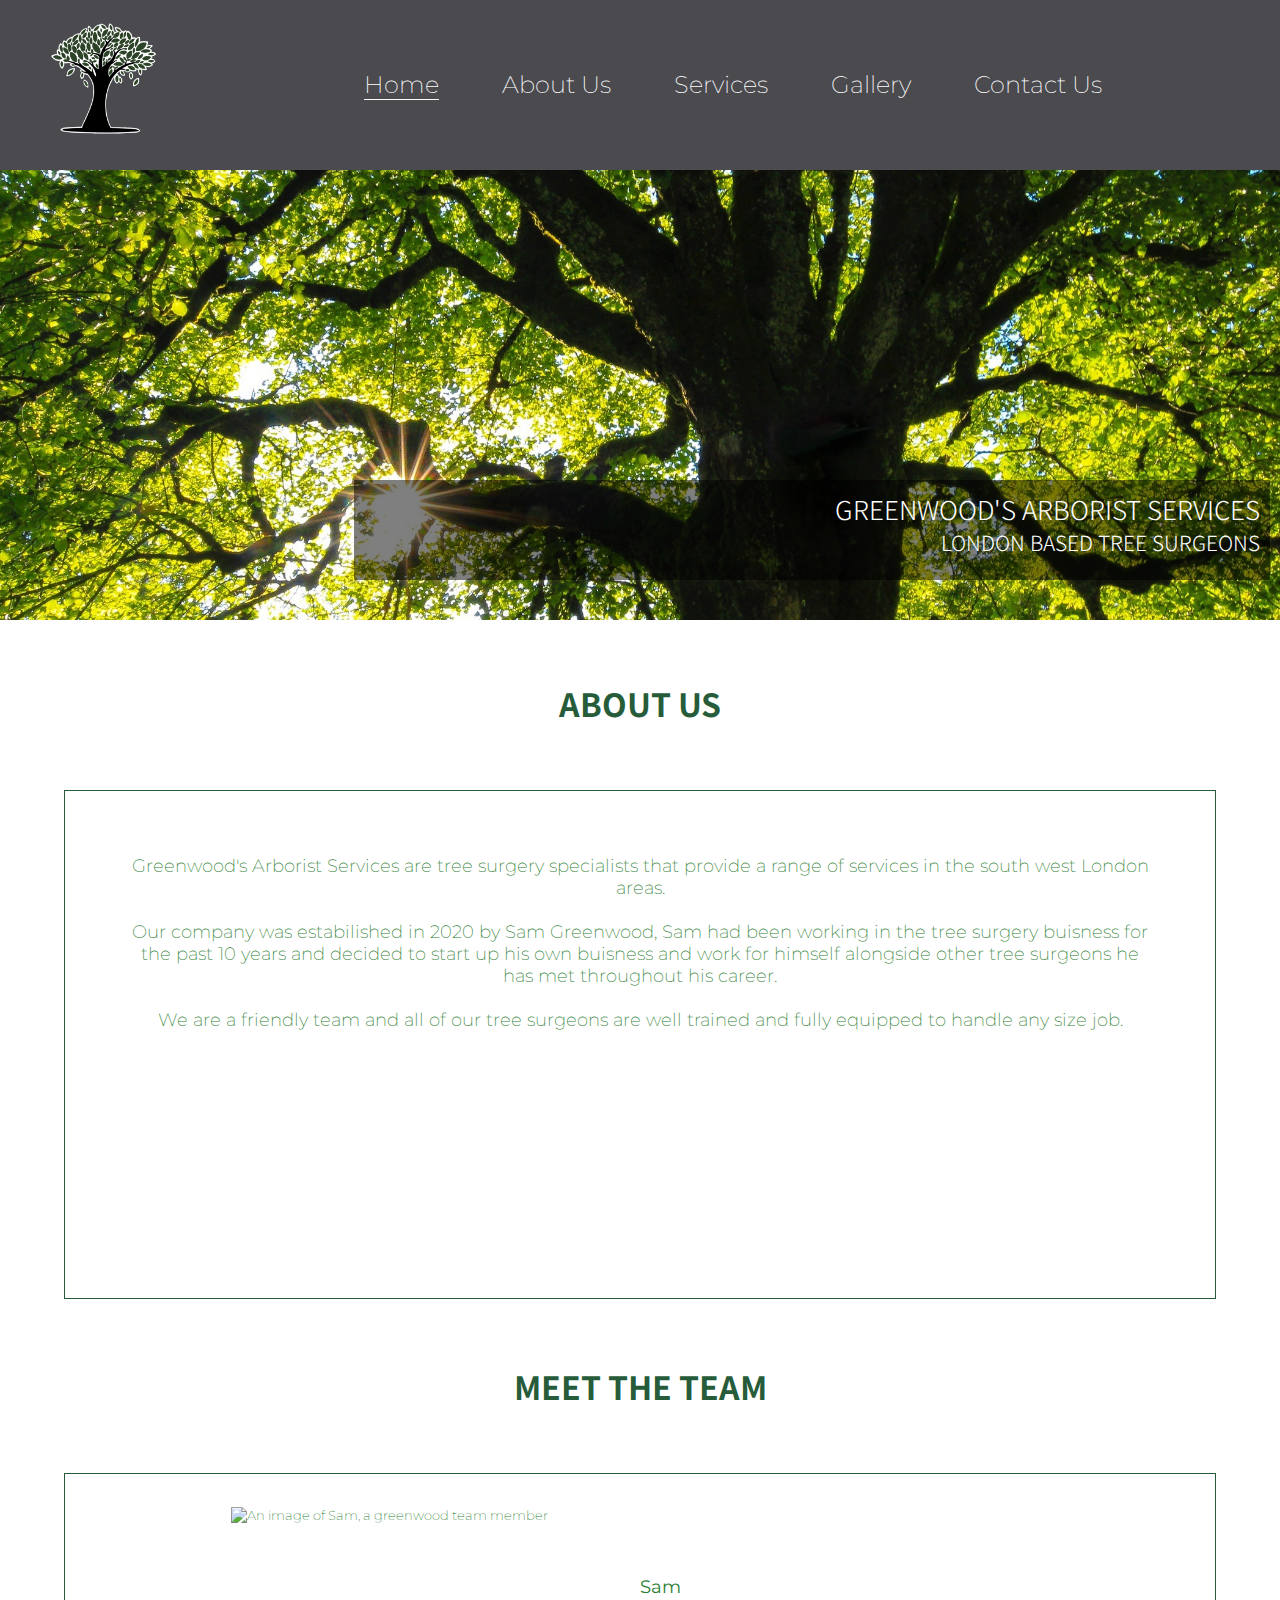
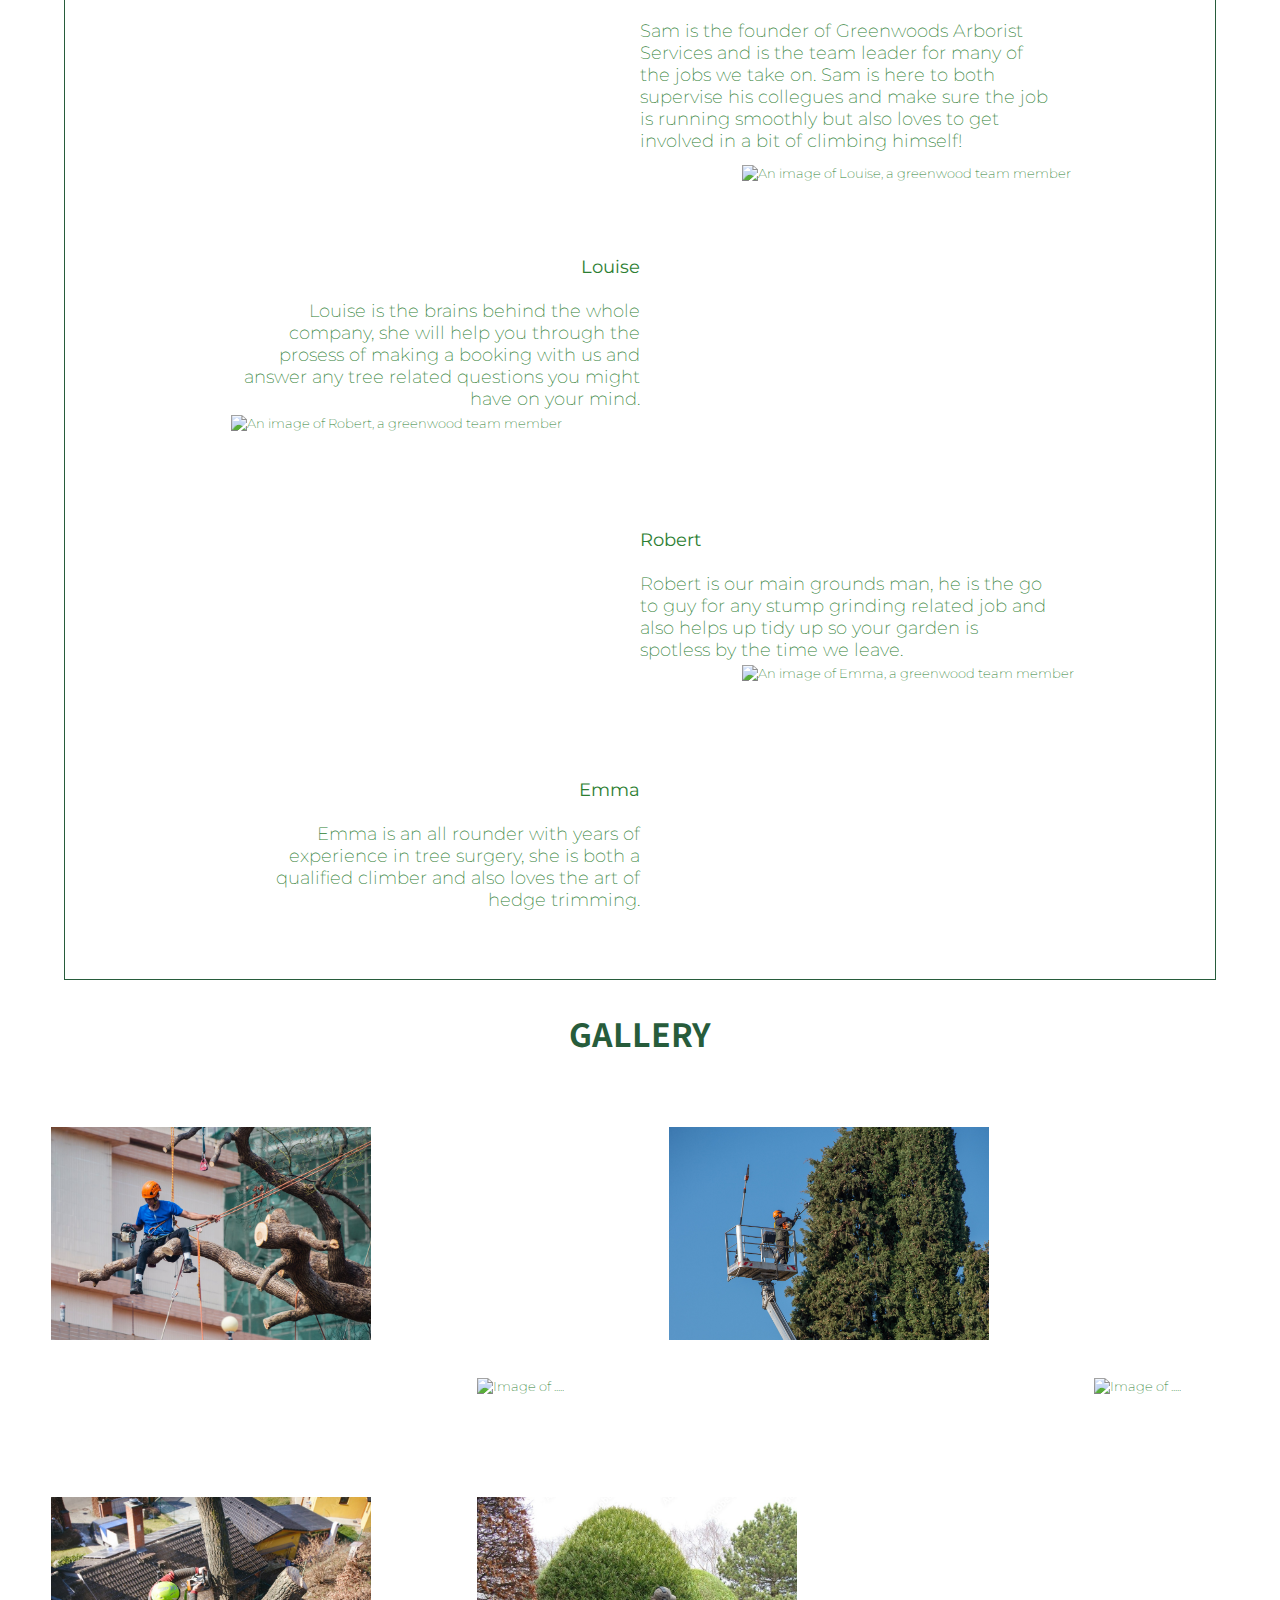
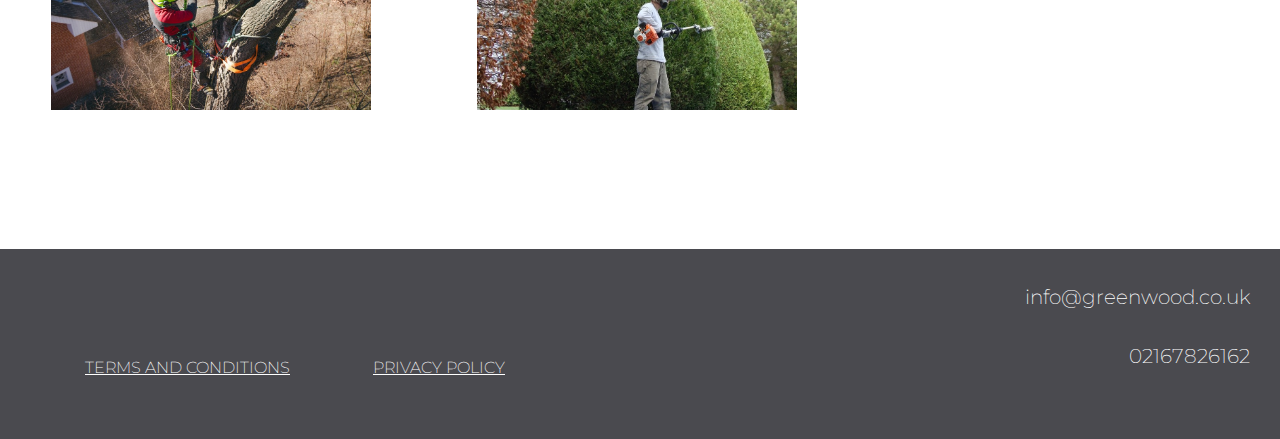
==== commit 00806fb5: "remove youtube video" ====
--- a/index.html
+++ b/index.html
@@ -56,7 +56,7 @@
             <h2>Greenwood's Arborist Services</h2>
              <h3>London Based Tree Surgeons</h3>
          </div>
-            
+
     </section>
     
     <section id="about">
@@ -77,8 +77,7 @@
                 fully equipped to handle any size job.
             </p>
             <p>
-                <iframe src="https://www.google.com/maps/embed?pb=!1m18!1m12!1m3!1d79558.65591680276!2d-0.36137773765923076!3d51.45433745845295!2m3!1f0!2f0!3f0!3m2!1i1024!2i768!4f13.1!3m3!1m2!1s0x48760b88237c5027%3A0xa9a7de1ab1d56e58!2sRichmond!5e0!3m2!1sen!2suk!4v1626288056469!5m2!1sen!2suk" 
-                 height="150" style="border:0;" allowfullscreen="" loading="lazy"></iframe>
+                <iframe src="https://www.google.com/maps/embed?pb=!1m18!1m12!1m3!1d79558.65591680276!2d-0.36137773765923076!3d51.45433745845295!2m3!1f0!2f0!3f0!3m2!1i1024!2i768!4f13.1!3m3!1m2!1s0x48760b88237c5027%3A0xa9a7de1ab1d56e58!2sRichmond!5e0!3m2!1sen!2suk!4v1626288056469!5m2!1sen!2suk" height="150" style="border:0;" allowfullscreen="" loading="lazy"></iframe>
             </p>
  
         </div>
@@ -100,7 +99,7 @@
                 and make sure the job is running smoothly but also loves to get involved in 
                 a bit of climbing himself! </p>
                 
-                <img src="assets/images/sam.jpg" alt="An image of Sam, a greenwood team member">
+                <img src="assets/images/sam.png" alt="An image of Sam, a greenwood team member">
         </div>
 
         <div id="louise"> 
@@ -113,7 +112,7 @@
                 might have on your mind.
             </p> 
                 
-                <img src="assets/images/louise.jpg" alt="An image of Louise, a greenwood team member">
+                <img src="assets/images/louise.png" alt="An image of Louise, a greenwood team member">
         </div>
 
         <div id="robert"> 
@@ -125,7 +124,7 @@
                 and also helps up tidy up so your garden is spotless by the time we leave.
              </p>
 
-             <img src="assets/images/robert.jpg" alt="An image of Robert, a greenwood team member">
+             <img src="assets/images/robert.png" alt="An image of Robert, a greenwood team member">
         </div>
 
         <div id="emma"> 
@@ -138,7 +137,7 @@
                 of hedge trimming.
             </p> 
                 
-                <img src="assets/images/emma.jpg" alt="An image of Emma, a greenwood team member">
+                <img src="assets/images/emma.png" alt="An image of Emma, a greenwood team member">
         </div>
      </div> 
     </section>
@@ -153,6 +152,8 @@
             <img src="assets/images/tree-surgeon-4.jpeg" alt="Image of .....">
             <img src="assets/images/tree-surgeon-5.jpg" alt="Image of .....">
             <img src="assets/images/tree-surgeon-6.jpg" alt="Image of .....">
+
+            
             
     </section>
 
--- a/assets/css/style.css
+++ b/assets/css/style.css
@@ -2,7 +2,7 @@
 
 .arrow-btn {
     position: fixed;
-    bottom: 30px;
+    bottom: 150px;
     right: 30px;
     z-index: 9;
 }
@@ -69,7 +69,7 @@
 }
 
 nav li {
-    font-size: 14px;
+    font-size: 10px;
     line-height: 50px;
     height: 50px;
     display: inline-block;
@@ -108,10 +108,10 @@
     height: 320px;
     width: 100%;
     background: url('../images/home-page.jpg') center center / cover no-repeat fixed;
-}
+} 
 
 #cover-text {
-    font-size: 90%;
+    font-size: 80%;
     font-family: 'Noto Sans KR', sans-serif;
     text-transform: uppercase;
     font-weight: 300;
@@ -192,6 +192,11 @@
     margin: 10%;
 }
 
+#gallery iframe {
+    width: 80%;
+    margin: 10%;
+    height: 300px;
+}
 /* services */
 
 #services h2 {
@@ -233,7 +238,7 @@
 }
 
 #contact-page {
-    background-image: url(/assets/images/contact-background.jpeg);
+    background-image: url(/assets/images/contact-b.jpeg);
     height: 900px;
     position: relative;
     top: 30px;
@@ -381,3 +386,13 @@
     bottom: 10px;
     margin-right:20px;
 }
+
+@media screen and (max-width: 350px) {
+    #f-contact {
+        font-size: 60%;
+    }
+
+    #gallery iframe {
+        height:auto;
+    }
+}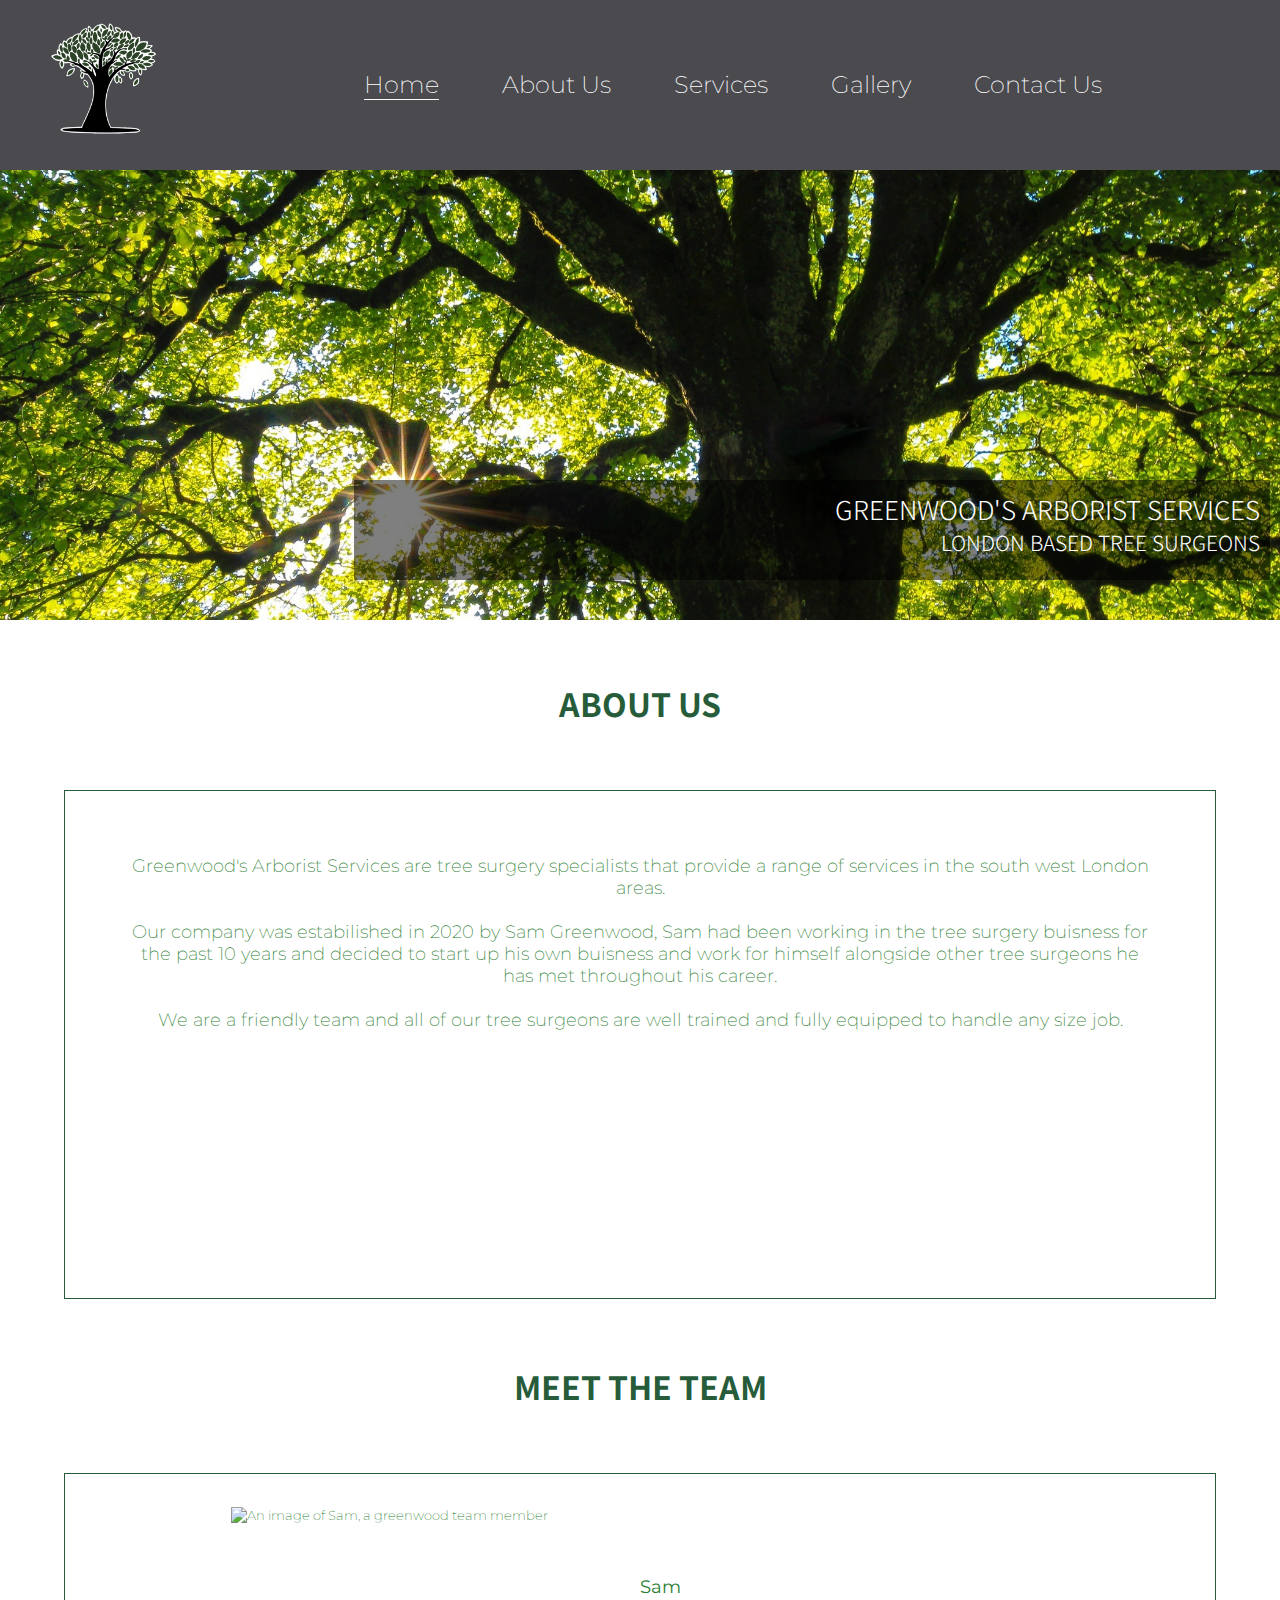
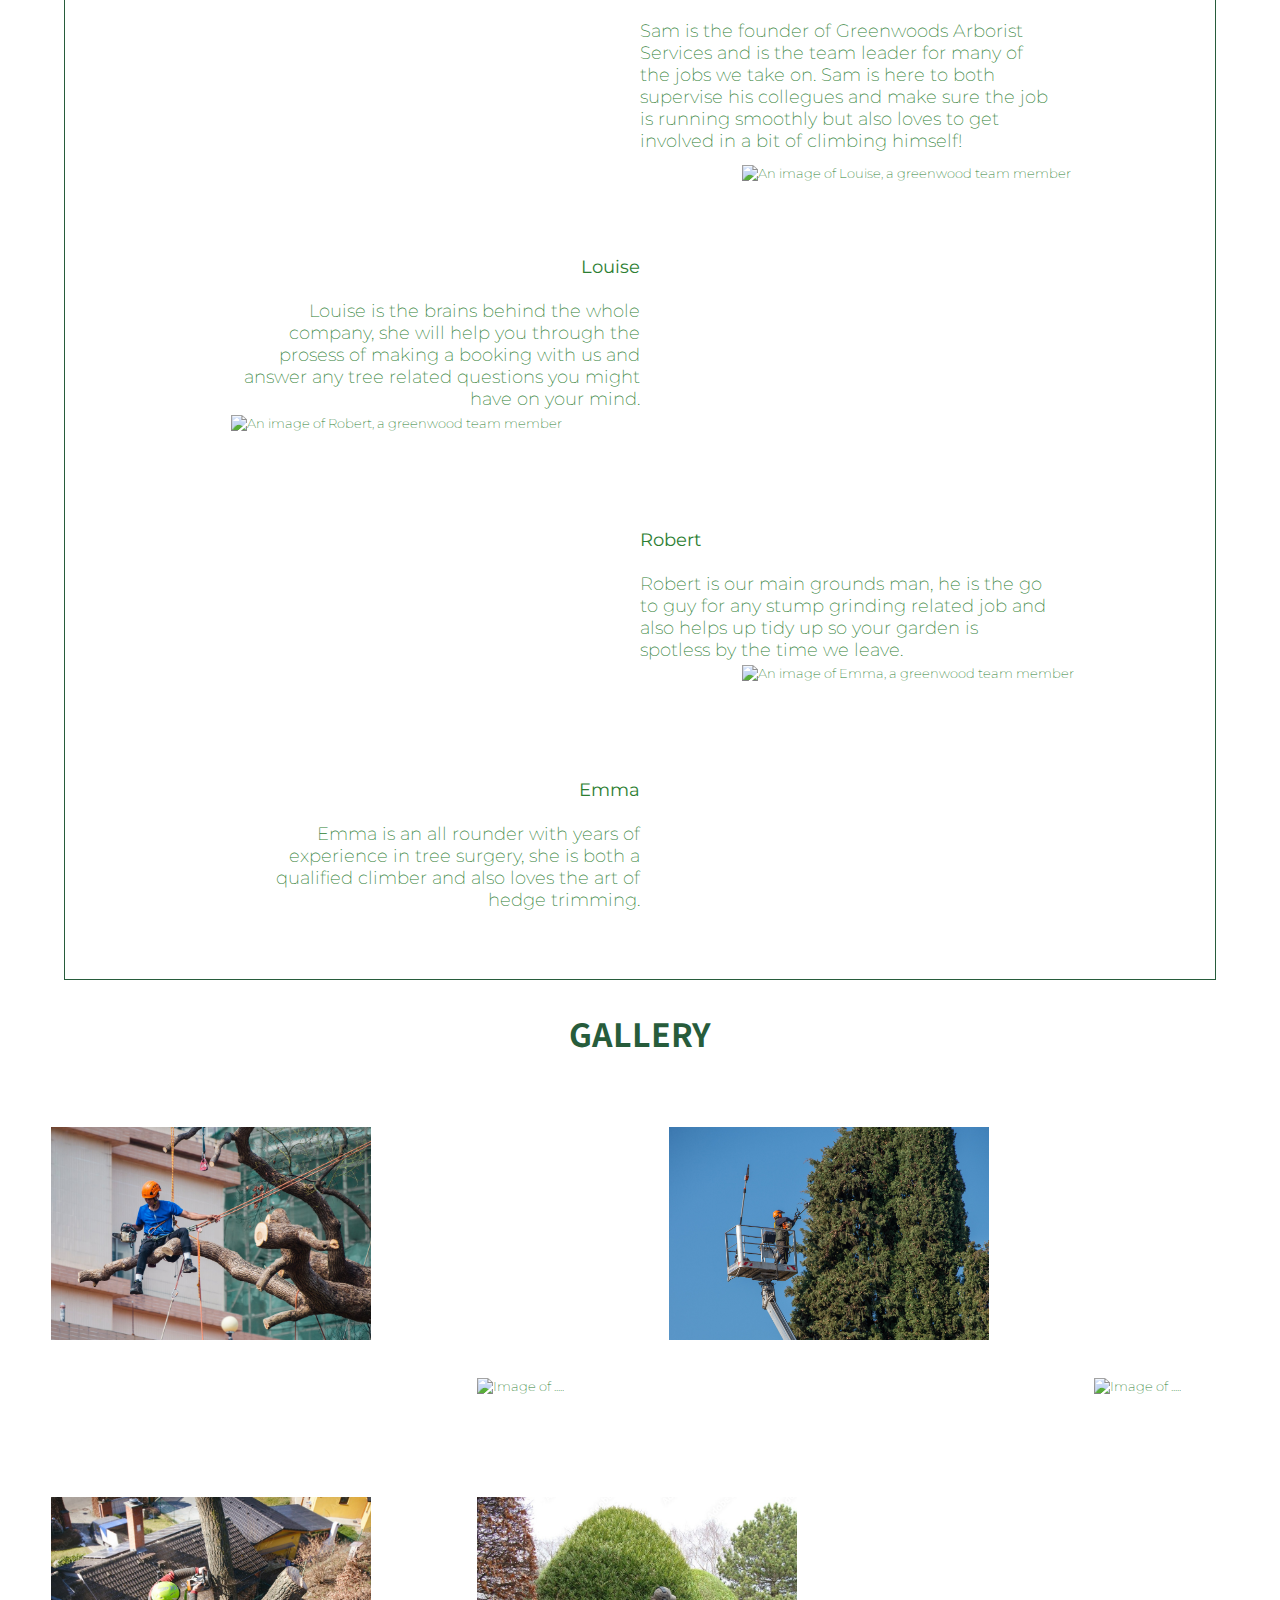
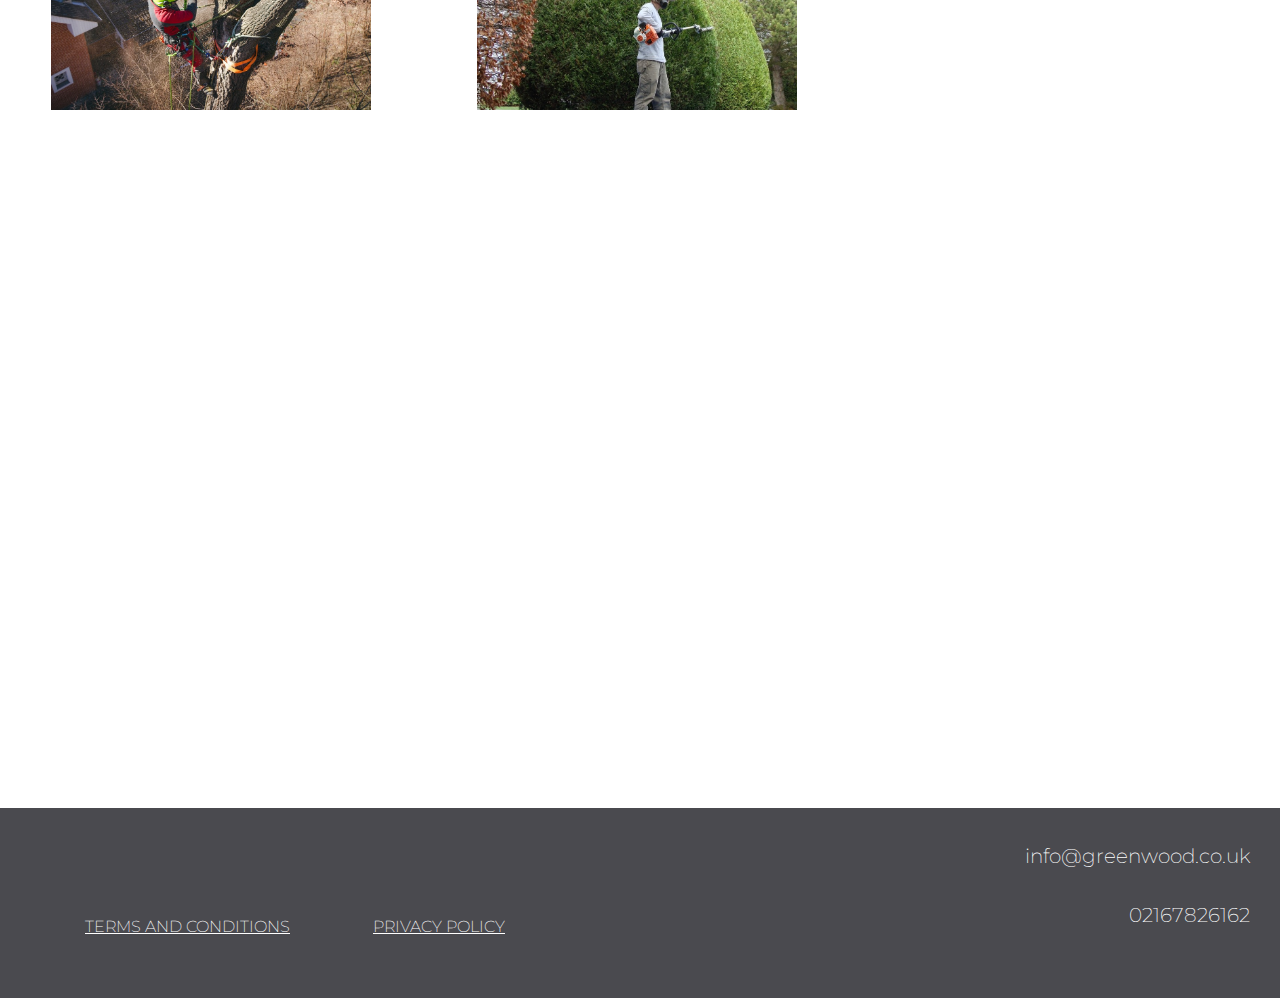
==== commit 1fb33b58: "Take out frameborder attribute from youtube video as it is not needed." ====
--- a/index.html
+++ b/index.html
@@ -153,7 +153,7 @@
             <img src="assets/images/tree-surgeon-5.jpg" alt="Image of .....">
             <img src="assets/images/tree-surgeon-6.jpg" alt="Image of .....">
 
-            
+            <iframe width="560" height="315" src="https://www.youtube.com/embed/37S_-bF9hlU" title="YouTube video player" allow="accelerometer; autoplay; clipboard-write; encrypted-media; gyroscope; picture-in-picture" allowfullscreen></iframe>
             
     </section>
 
